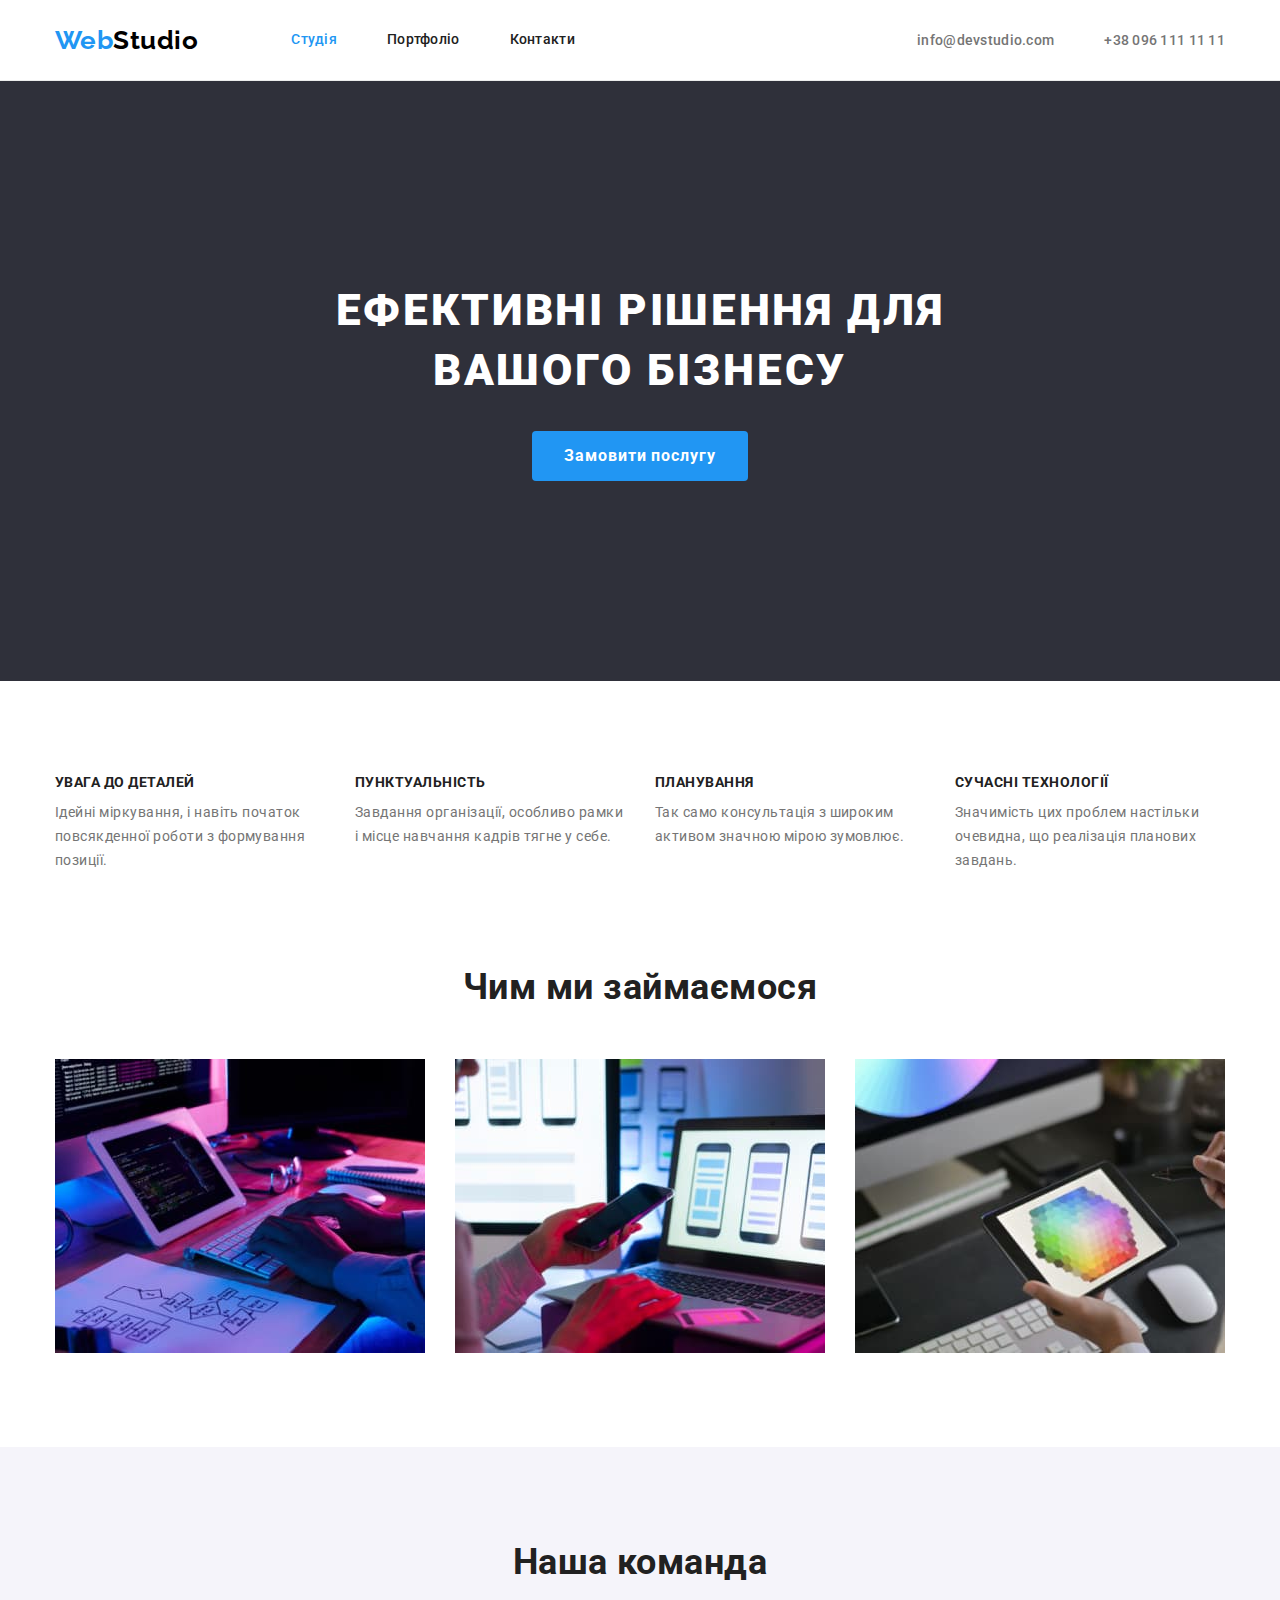
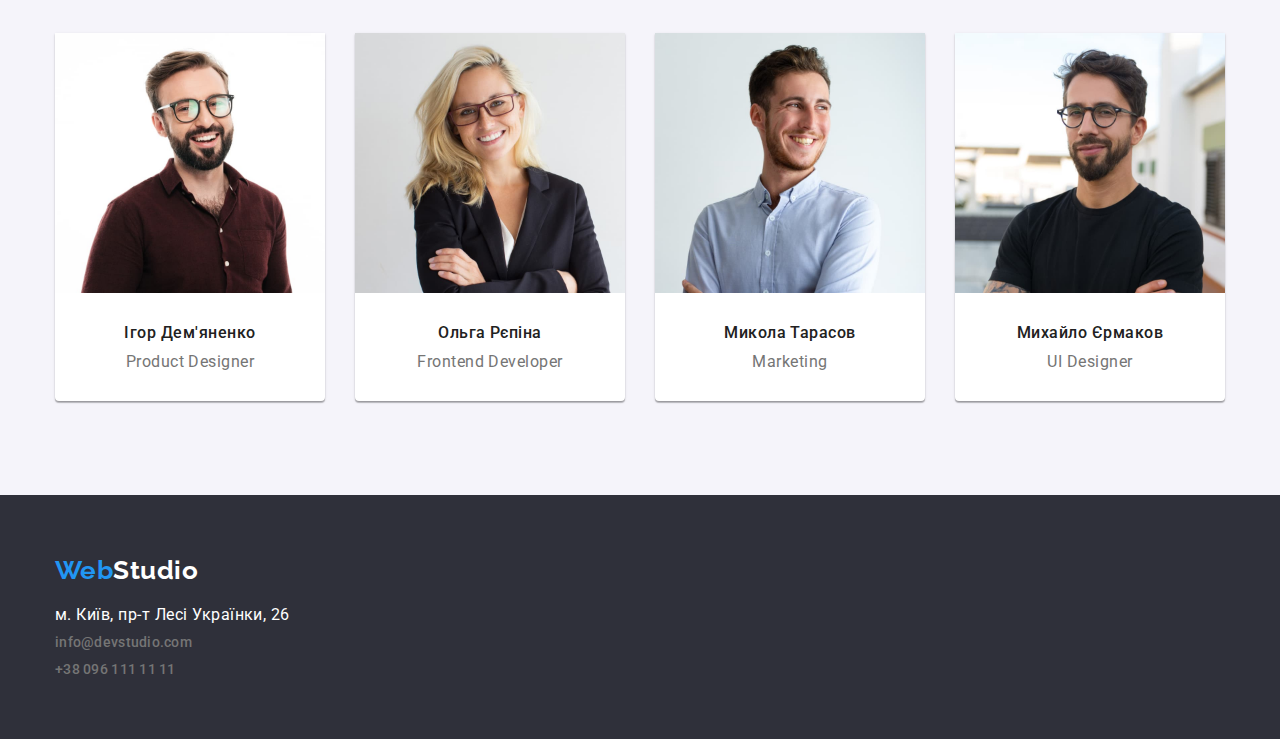
==== index.html @ c84800f0 "Initial files - module 4" ====
<!DOCTYPE html>
<html lang="uk">
  <head>
    <meta charset="UTF-8" />
    <meta http-equiv="X-UA-Compatible" content="IE=edge" />
    <meta name="viewport" content="width=device-width, initial-scale=1.0" />
    <title>WebStudio</title>
    <link
      href="https://fonts.googleapis.com/css2?family=Raleway:wght@700&family=Roboto:wght@400;500;700;900&display=swap"
      rel="stylesheet"
    />
    <link
      rel="stylesheet"
      href="https://cdnjs.cloudflare.com/ajax/libs/modern-normalize/1.1.0/modern-normalize.min.css"
    />
    <link rel="stylesheet" href="./css/styles.css" />
  </head>
  <body>
    <!-- CAP -->
    <header class="header">
      <div class="conteiner content-header">
        <nav class="main-nav">
          <a class="logo" href="./" lang="en"><span class="logo-web">Web</span>Studio</a>
          <ul class="nav-list list">
            <li class="nav-item"><a class="nav-link current" href="./index.html">Студія</a></li>
            <li class="nav-item"><a class="nav-link" href="./portfolio.html">Портфоліо</a></li>
            <li class="nav-item"><a class="nav-link" href="#">Контакти</a></li>
          </ul>
        </nav>
        <ul class="contacts-list list">
          <li class="contact-item">
            <a class="contacts-link" href="mailto:info@devstudio.com">info@devstudio.com</a>
          </li>
          <li class="contact-item">
            <a class="contacts-link" href="tel:+380961111111">+38 096 111 11 11</a>
          </li>
        </ul>
      </div>
    </header>
    <!-- HERO -->
    <main>
      <section class="section hero">
        <div class="conteiner">
          <h1 class="hero-title">
            ЕФЕКТИВНІ РІШЕННЯ ДЛЯ <br />
            ВАШОГО БІЗНЕСУ
          </h1>
          <button type="button" class="button">Замовити послугу</button>
        </div>
      </section>
      <!-- FEATURES -->
      <section class="section">
        <div class="conteiner">
          <!-- заголовок візуально прихований за допомогою css -->
          <h2 class="visually-hidden">Особливості</h2>
          <ul class="features-list list">
            <li class="features-item">
              <h3 class="features-title">УВАГА ДО ДЕТАЛЕЙ</h3>
              <p class="features-text">
                Ідейні міркування, і навіть початок повсякденної роботи з формування позиції.
              </p>
            </li>
            <li class="features-item">
              <h3 class="features-title">ПУНКТУАЛЬНІСТЬ</h3>
              <p class="features-text">
                Завдання організації, особливо рамки і місце навчання кадрів тягне у себе.
              </p>
            </li>
            <li class="features-item">
              <h3 class="features-title">ПЛАНУВАННЯ</h3>
              <p class="features-text">
                Так само консультація з широким активом значною мірою зумовлює.
              </p>
            </li>
            <li class="features-item">
              <h3 class="features-title">СУЧАСНІ ТЕХНОЛОГІЇ</h3>
              <p class="features-text">
                Значимість цих проблем настільки очевидна, що реалізація планових завдань.
              </p>
            </li>
          </ul>
        </div>
      </section>
      <!-- SERVICES -->
      <section class="section no-padding">
        <div class="conteiner">
          <h2 class="section-title">Чим ми займаємося</h2>
          <ul class="services-list list">
            <li class="services-item">
              <img src="./images/box-1.jpg" alt="Розробка десктопних додатків" width="370" />
            </li>
            <li class="services-item">
              <img src="./images/box-2.jpg" alt="Розробка мобільних додатків" width="370" />
            </li>
            <li class="services-item">
              <img src="./images/box-3.jpg" alt="Дизайнерські рішення" width="370" />
            </li>
          </ul>
        </div>
      </section>
      <!-- TEAM -->
      <section class="section team">
        <div class="conteiner">
          <h2 class="section-title">Наша команда</h2>
          <ul class="team-list list">
            <li class="team-item">
              <img src="./images/img-1.jpg" alt="Фахівець команди 1" width="270" />
              <div class="team-content">
                <h3 class="team-title">Ігор Дем'яненко</h3>
                <p class="team-text" lang="en">Product Designer</p>
              </div>
            </li>

            <li class="team-item">
              <img src="./images/img-2.jpg" alt="Фахівець команди 2" width="270" />
              <div class="team-content">
                <h3 class="team-title">Ольга Рєпіна</h3>
                <p class="team-text" lang="en">Frontend Developer</p>
              </div>
            </li>

            <li class="team-item">
              <img src="./images/img-3.jpg" alt="Фахівець команди 3" width="270" />
              <div class="team-content">
                <h3 class="team-title">Микола Тарасов</h3>
                <p class="team-text" lang="en">Marketing</p>
              </div>
            </li>

            <li class="team-item">
              <img src="./images/img-4.jpg" alt="Фахівець команди 4" width="270" />
              <div class="team-content">
                <h3 class="team-title">Михайло Єрмаков</h3>
                <p class="team-text" lang="en">UI Designer</p>
              </div>
            </li>
          </ul>
        </div>
      </section>
    </main>
    <!-- BASEMENT -->
    <footer class="footer">
      <div class="conteiner">
        <a class="logo" href="./" lang="en"><span class="logo-web">Web</span>Studio</a>
        <address class="footer-address">
          <ul class="address-list list">
            <li class="address-item">
              <a
                class="address-logo"
                href="https://goo.gl/maps/8SpiSnEE1Zgthn1p6"
                target="_blank"
                rel="noopener noreferrer nofollow"
                >м. Київ, пр-т Лесі Українки, 26</a
              >
            </li>
            <li class="address-item">
              <a class="contacts-link" href="mailto:info@devstudio.com">info@devstudio.com</a>
            </li>
            <li class="address-item">
              <a class="contacts-link" href="tel:+380961111111">+38 096 111 11 11</a>
            </li>
          </ul>
        </address>
      </div>
    </footer>
  </body>
</html>
---- css/styles.css ----
/* для тегу <h1> color: #FFFFFF;
   для тегу <h2; h3> color: #212121;
   для тегу <p> color: #757575;
   для :hover color: #2196F3;
   додатковий фон background-color: #F5F4FA;
   фон для <footer> background-color: #2F303A;
*/

:root {
  --title-color: #212121;
  --text-color: #757575;
  --hover-accent-color: #2196f3;
  --hover-second-color: #188ce8;
  --primary-white-color: #ffffff;
  --background-second-color: #f5f4fa;
  --hero-footer-bgc: #2f303a;
  --card-set-gap: 30px;
}

body {
  background-color: #ffffff;
  color: var(--title-color);

  font-family: 'Roboto', sans-serif;
  letter-spacing: 0.03em;
}

/* CAP */
.header {
  border-bottom: 1px solid #ececec;
}

.section {
  padding-top: 94px;
  padding-bottom: 94px;
}

.no-padding {
  padding-top: 0;
}

.conteiner {
  margin-left: auto;
  margin-right: auto;
  width: 1200px;
  padding: 0 15px;
}

/* властивість для <ul>, забираємо крапки */
.list {
  list-style: none;
  padding: 0;
  margin: 0;
}

.content-header {
  display: flex;
  align-items: center;
}

.main-nav {
  display: flex;
  align-items: center;
}

.logo {
  color: #000000;

  font-family: 'Raleway', sans-serif;
  font-weight: 700;
  font-size: 26px;
  line-height: 1.19;
  text-decoration: none;
}

.logo-web {
  color: var(--hover-accent-color);
}

.nav-list {
  display: flex;
  margin-left: 93px;
}

.nav-item:not(:last-child) {
  margin-right: 50px;
}

.nav-link {
  display: block;
  padding: 32px 0;

  color: var(--title-color);
  font-weight: 500;
  font-size: 14px;
  line-height: 1.14;
  letter-spacing: 0.02em;
  text-decoration: none;
}

.contacts-list {
  display: flex;
  margin-left: auto;
}

.contact-item:not(:last-child) {
  margin-right: 50px;
}

.contacts-link {
  color: var(--text-color);
  font-weight: 500;
  font-size: 14px;
  line-height: 1.14;
  letter-spacing: 0.02em;
  text-decoration: none;
}

.nav-link:hover,
.nav-link:focus,
.contacts-link:hover,
.contacts-link:focus {
  color: var(--hover-accent-color);
}

.current {
  color: var(--hover-accent-color);
}

/* HERO */
.section.hero {
  padding-top: 200px;
  padding-bottom: 200px;
}

.hero {
  background-color: var(--hero-footer-bgc);
  text-align: center;
}

h1,
h2,
h3,
p {
  margin-top: 0;
  margin-bottom: 0;
}

img {
  display: block;
  min-width: 100%;
}

.hero-title {
  color: var(--primary-white-color);
  font-style: 400;
  font-weight: 900;
  font-size: 44px;
  line-height: 1.36;
  letter-spacing: 0.06em;
  text-transform: uppercase;

  margin-bottom: 30px;
}

.button {
  background-color: var(--hover-accent-color);
  color: var(--primary-white-color);

  font-family: inherit;
  font-weight: 700;
  font-size: 16px;
  line-height: 1.88;
  letter-spacing: 0.06em;

  cursor: pointer;
  border-radius: 4px;
  padding: 10px 32px;
  border: none;
}

.button:hover,
.button:focus {
  background-color: var(--hover-second-color);
  color: var(--primary-white-color);
}

/* FEATURES */
/* властивість для прихованого заголовку */
.visually-hidden {
  position: absolute;
  white-space: nowrap;
  width: 1px;
  height: 1px;
  overflow: hidden;
  border: 0;
  padding: 0;
  clip: rect(0 0 0 0);
  clip-path: inset(50%);
  margin: -1px;
}

.features-list {
  display: flex;
}

.features-item {
  width: 270px;
}

.features-item:not(:last-child) {
  margin-right: var(--card-set-gap);
}

.features-title {
  font-weight: 700;
  font-size: 14px;
  line-height: 1.14;
  text-transform: uppercase;

  margin-bottom: 10px;
}

.features-text {
  color: var(--text-color);

  font-size: 14px;
  line-height: 1.71;
}

/* SERVICES */
.services-list {
  display: flex;
}

.services-item:not(:last-child) {
  margin-right: var(--card-set-gap);
}

.section-title {
  font-size: 36px;
  line-height: 1.17;
  text-align: center;

  margin-bottom: 50px;
}

/* TEAM */
.team {
  background-color: var(--background-second-color);
}

.team-list {
  display: flex;
  flex-wrap: wrap;
  margin-left: calc(-1 * var(--card-set-gap));
  margin-top: calc(-1 * var(--card-set-gap));
}

.team-item {
  background-color: var(--primary-white-color);

  box-shadow: 0px 1px 3px rgba(0, 0, 0, 0.12), 0px 1px 1px rgba(0, 0, 0, 0.14),
    0px 2px 1px rgba(0, 0, 0, 0.2);
  border-radius: 0px 0px 4px 4px;

  flex-basis: calc((100% / 4) - var(--card-set-gap));
  margin-left: var(--card-set-gap);
  margin-top: var(--card-set-gap);
}

/* .team-item:not(:last-child) {
  margin-right: var(--card-set-gap);
} */

.team-content {
  text-align: center;
  padding: 30px 0;
}

.team-title {
  font-weight: 500;
  font-size: 16px;
  line-height: 1.19;

  margin-bottom: 10px;
}

.team-text {
  color: var(--text-color);
  font-size: 16px;
  line-height: 1.19;
}

/* BASEMENT */
.footer {
  background-color: var(--hero-footer-bgc);
  padding: 60px 0;
}

.footer .conteiner {
  display: flex;
  flex-direction: column;
}

.footer .logo {
  color: var(--primary-white-color);
  margin-bottom: 20px;
}

.footer-address {
  font-style: normal;
}

.address-item:not(:last-child) {
  margin-bottom: 9px;
}

.address-logo {
  color: var(--primary-white-color);
  text-decoration: none;
  margin-bottom: 20px;
}

.address-logo:hover,
.address-logo:focus {
  color: var(--hover-accent-color);
}

/* ---PORTFOLIO STYLES--- */
/* FILTER */
.filter-list {
  display: flex;
  justify-content: center;
  margin-bottom: 50px;
}

.filter-item:not(:last-child) {
  margin-right: 8px;
}

.filter-btn {
  background-color: var(--background-second-color);
  color: var(--title-color);

  font-family: inherit;
  font-weight: 500;
  font-size: 16px;
  line-height: 1.62;
  letter-spacing: 0.03em;

  border-radius: 4px;
  border: none;
  cursor: pointer;

  padding: 6px 22px;
}

.filter-btn:hover,
.filter-btn:focus {
  background-color: var(--hover-accent-color);
  color: var(--primary-white-color);
  box-shadow: 0px 3px 1px rgba(0, 0, 0, 0.1), 0px 1px 2px rgba(0, 0, 0, 0.08),
    0px 2px 2px rgba(0, 0, 0, 0.12);
}

.filter-btn.current {
  background-color: var(--hover-accent-color);
  color: var(--primary-white-color);
  padding: 6px 25px;
}

/* PROJECTS */
.projects-set {
  display: flex;
  flex-wrap: wrap;

  margin-left: calc(-1 * var(--card-set-gap));
  margin-top: calc(-1 * var(--card-set-gap));
}

.project-list {
  flex-basis: calc((100% / 3) - var(--card-set-gap));
  margin-left: var(--card-set-gap);
  margin-top: var(--card-set-gap);
}

.project-link {
  text-decoration: none;
}

.project-content {
  padding-left: 24px;
  padding-top: 20px;
  padding-bottom: 20px;
  border-right: 1px solid #eeeeee;
  border-bottom: 1px solid #eeeeee;
  border-left: 1px solid #eeeeee;
}

.project-title {
  color: var(--title-color);

  font-size: 18px;
  line-height: 2;
  letter-spacing: 0.06em;

  margin-bottom: 4px;
}

.project-text {
  color: var(--text-color);

  font-size: 16px;
  line-height: 1.88;
}
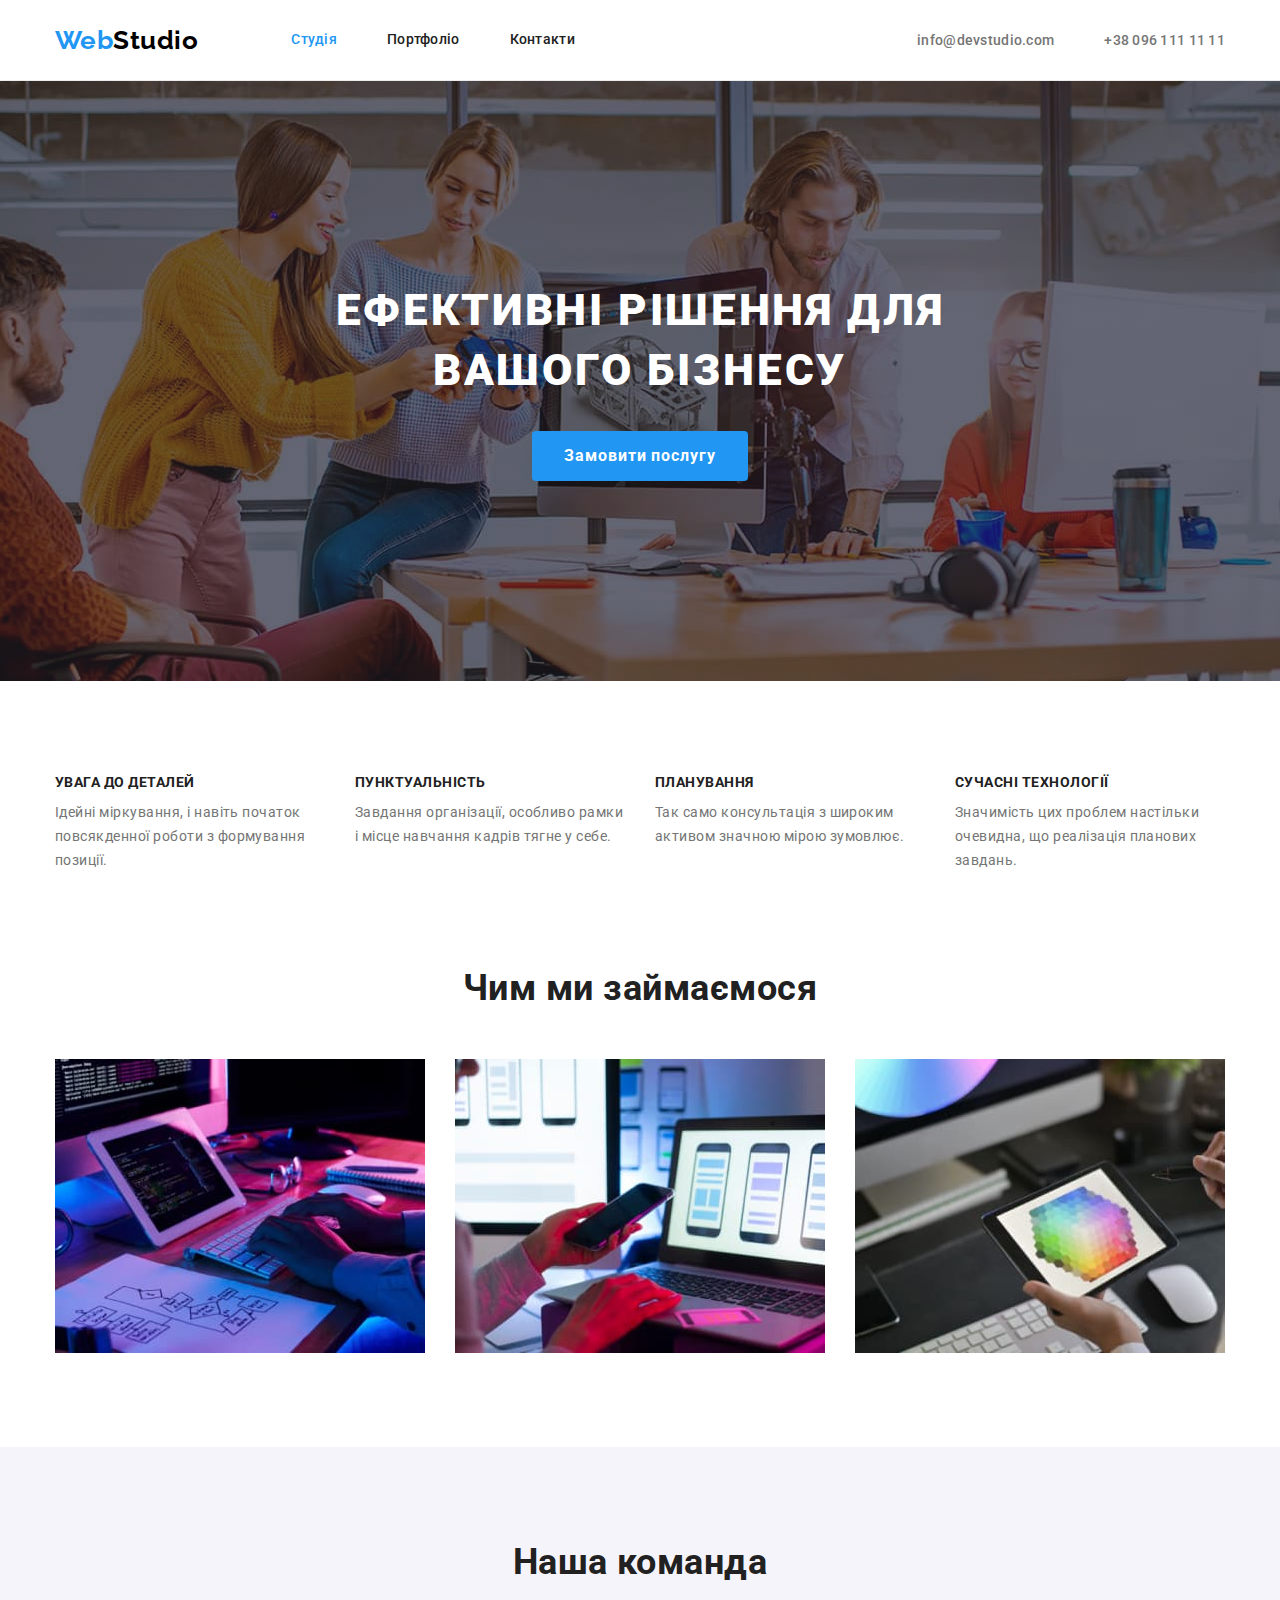
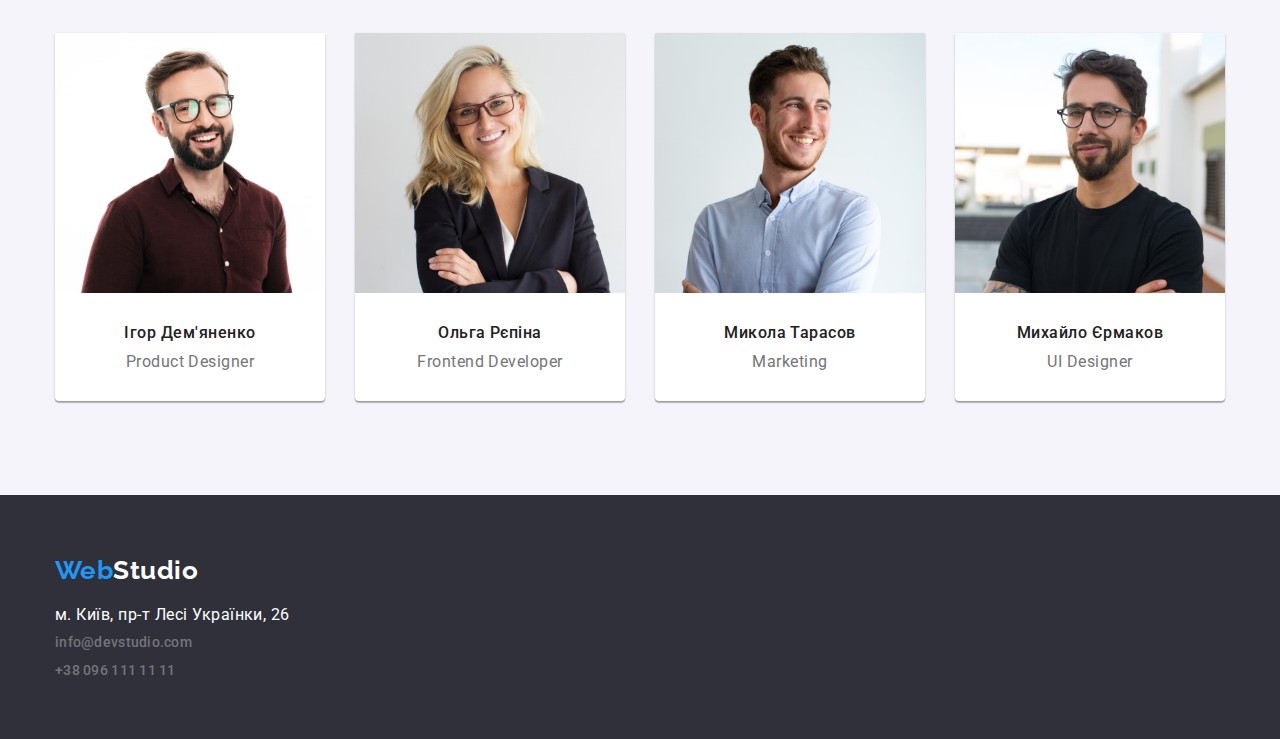
==== commit ac6cc123: "Добавлено SVG-спрайт" ====
--- a/index.html
+++ b/index.html
@@ -20,19 +20,29 @@
     <header class="header">
       <div class="conteiner content-header">
         <nav class="main-nav">
-          <a class="logo" href="./" lang="en"><span class="logo-web">Web</span>Studio</a>
+          <a class="logo" href="./" lang="en"
+            ><span class="logo-web">Web</span>Studio</a
+          >
           <ul class="nav-list list">
-            <li class="nav-item"><a class="nav-link current" href="./index.html">Студія</a></li>
-            <li class="nav-item"><a class="nav-link" href="./portfolio.html">Портфоліо</a></li>
+            <li class="nav-item">
+              <a class="nav-link current" href="./index.html">Студія</a>
+            </li>
+            <li class="nav-item">
+              <a class="nav-link" href="./portfolio.html">Портфоліо</a>
+            </li>
             <li class="nav-item"><a class="nav-link" href="#">Контакти</a></li>
           </ul>
         </nav>
         <ul class="contacts-list list">
           <li class="contact-item">
-            <a class="contacts-link" href="mailto:info@devstudio.com">info@devstudio.com</a>
+            <a class="contacts-link" href="mailto:info@devstudio.com"
+              >info@devstudio.com</a
+            >
           </li>
           <li class="contact-item">
-            <a class="contacts-link" href="tel:+380961111111">+38 096 111 11 11</a>
+            <a class="contacts-link" href="tel:+380961111111"
+              >+38 096 111 11 11</a
+            >
           </li>
         </ul>
       </div>
@@ -57,13 +67,15 @@
             <li class="features-item">
               <h3 class="features-title">УВАГА ДО ДЕТАЛЕЙ</h3>
               <p class="features-text">
-                Ідейні міркування, і навіть початок повсякденної роботи з формування позиції.
+                Ідейні міркування, і навіть початок повсякденної роботи з
+                формування позиції.
               </p>
             </li>
             <li class="features-item">
               <h3 class="features-title">ПУНКТУАЛЬНІСТЬ</h3>
               <p class="features-text">
-                Завдання організації, особливо рамки і місце навчання кадрів тягне у себе.
+                Завдання організації, особливо рамки і місце навчання кадрів
+                тягне у себе.
               </p>
             </li>
             <li class="features-item">
@@ -75,7 +87,8 @@
             <li class="features-item">
               <h3 class="features-title">СУЧАСНІ ТЕХНОЛОГІЇ</h3>
               <p class="features-text">
-                Значимість цих проблем настільки очевидна, що реалізація планових завдань.
+                Значимість цих проблем настільки очевидна, що реалізація
+                планових завдань.
               </p>
             </li>
           </ul>
@@ -87,13 +100,25 @@
           <h2 class="section-title">Чим ми займаємося</h2>
           <ul class="services-list list">
             <li class="services-item">
-              <img src="./images/box-1.jpg" alt="Розробка десктопних додатків" width="370" />
+              <img
+                src="./images/box-1.jpg"
+                alt="Розробка десктопних додатків"
+                width="370"
+              />
             </li>
             <li class="services-item">
-              <img src="./images/box-2.jpg" alt="Розробка мобільних додатків" width="370" />
+              <img
+                src="./images/box-2.jpg"
+                alt="Розробка мобільних додатків"
+                width="370"
+              />
             </li>
             <li class="services-item">
-              <img src="./images/box-3.jpg" alt="Дизайнерські рішення" width="370" />
+              <img
+                src="./images/box-3.jpg"
+                alt="Дизайнерські рішення"
+                width="370"
+              />
             </li>
           </ul>
         </div>
@@ -104,7 +129,11 @@
           <h2 class="section-title">Наша команда</h2>
           <ul class="team-list list">
             <li class="team-item">
-              <img src="./images/img-1.jpg" alt="Фахівець команди 1" width="270" />
+              <img
+                src="./images/img-1.jpg"
+                alt="Фахівець команди 1"
+                width="270"
+              />
               <div class="team-content">
                 <h3 class="team-title">Ігор Дем'яненко</h3>
                 <p class="team-text" lang="en">Product Designer</p>
@@ -112,7 +141,11 @@
             </li>
 
             <li class="team-item">
-              <img src="./images/img-2.jpg" alt="Фахівець команди 2" width="270" />
+              <img
+                src="./images/img-2.jpg"
+                alt="Фахівець команди 2"
+                width="270"
+              />
               <div class="team-content">
                 <h3 class="team-title">Ольга Рєпіна</h3>
                 <p class="team-text" lang="en">Frontend Developer</p>
@@ -120,7 +153,11 @@
             </li>
 
             <li class="team-item">
-              <img src="./images/img-3.jpg" alt="Фахівець команди 3" width="270" />
+              <img
+                src="./images/img-3.jpg"
+                alt="Фахівець команди 3"
+                width="270"
+              />
               <div class="team-content">
                 <h3 class="team-title">Микола Тарасов</h3>
                 <p class="team-text" lang="en">Marketing</p>
@@ -128,7 +165,11 @@
             </li>
 
             <li class="team-item">
-              <img src="./images/img-4.jpg" alt="Фахівець команди 4" width="270" />
+              <img
+                src="./images/img-4.jpg"
+                alt="Фахівець команди 4"
+                width="270"
+              />
               <div class="team-content">
                 <h3 class="team-title">Михайло Єрмаков</h3>
                 <p class="team-text" lang="en">UI Designer</p>
@@ -141,7 +182,9 @@
     <!-- BASEMENT -->
     <footer class="footer">
       <div class="conteiner">
-        <a class="logo" href="./" lang="en"><span class="logo-web">Web</span>Studio</a>
+        <a class="logo" href="./" lang="en"
+          ><span class="logo-web">Web</span>Studio</a
+        >
         <address class="footer-address">
           <ul class="address-list list">
             <li class="address-item">
@@ -154,10 +197,14 @@
               >
             </li>
             <li class="address-item">
-              <a class="contacts-link" href="mailto:info@devstudio.com">info@devstudio.com</a>
+              <a class="contacts-link" href="mailto:info@devstudio.com"
+                >info@devstudio.com</a
+              >
             </li>
             <li class="address-item">
-              <a class="contacts-link" href="tel:+380961111111">+38 096 111 11 11</a>
+              <a class="contacts-link" href="tel:+380961111111"
+                >+38 096 111 11 11</a
+              >
             </li>
           </ul>
         </address>
--- a/css/styles.css
+++ b/css/styles.css
@@ -21,7 +21,7 @@
   background-color: #ffffff;
   color: var(--title-color);
 
-  font-family: 'Roboto', sans-serif;
+  font-family: "Roboto", sans-serif;
   letter-spacing: 0.03em;
 }
 
@@ -66,7 +66,7 @@
 .logo {
   color: #000000;
 
-  font-family: 'Raleway', sans-serif;
+  font-family: "Raleway", sans-serif;
   font-weight: 700;
   font-size: 26px;
   line-height: 1.19;
@@ -131,6 +131,18 @@
 .section.hero {
   padding-top: 200px;
   padding-bottom: 200px;
+  margin: 0 auto;
+  max-width: 1600px;
+  height: 600px;
+  background-image: linear-gradient(
+      to right,
+      rgba(47, 48, 58, 0.4),
+      rgba(47, 48, 58, 0.4)
+    ),
+    url(../images/bg-img.jpg);
+  background-repeat: no-repeat;
+  background-position: center;
+  background-size: cover;
 }
 
 .hero {
@@ -149,6 +161,7 @@
 img {
   display: block;
   min-width: 100%;
+  height: auto;
 }
 
 .hero-title {
@@ -327,7 +340,7 @@
   color: var(--hover-accent-color);
 }
 
-/* ---PORTFOLIO STYLES--- */
+/* ----------PORTFOLIO STYLES---------- */
 /* FILTER */
 .filter-list {
   display: flex;
@@ -387,15 +400,21 @@
 
 .project-link {
   text-decoration: none;
+  display: block;
+}
+
+.project-link:hover,
+.project-link:focus {
+  box-shadow: 0px 1px 1px rgba(0, 0, 0, 0.12), 0px 4px 4px rgba(0, 0, 0, 0.06),
+    1px 4px 6px rgba(0, 0, 0, 0.16);
 }
 
 .project-content {
   padding-left: 24px;
   padding-top: 20px;
   padding-bottom: 20px;
-  border-right: 1px solid #eeeeee;
-  border-bottom: 1px solid #eeeeee;
-  border-left: 1px solid #eeeeee;
+  border: 1px solid #eeeeee;
+  border-top: none;
 }
 
 .project-title {
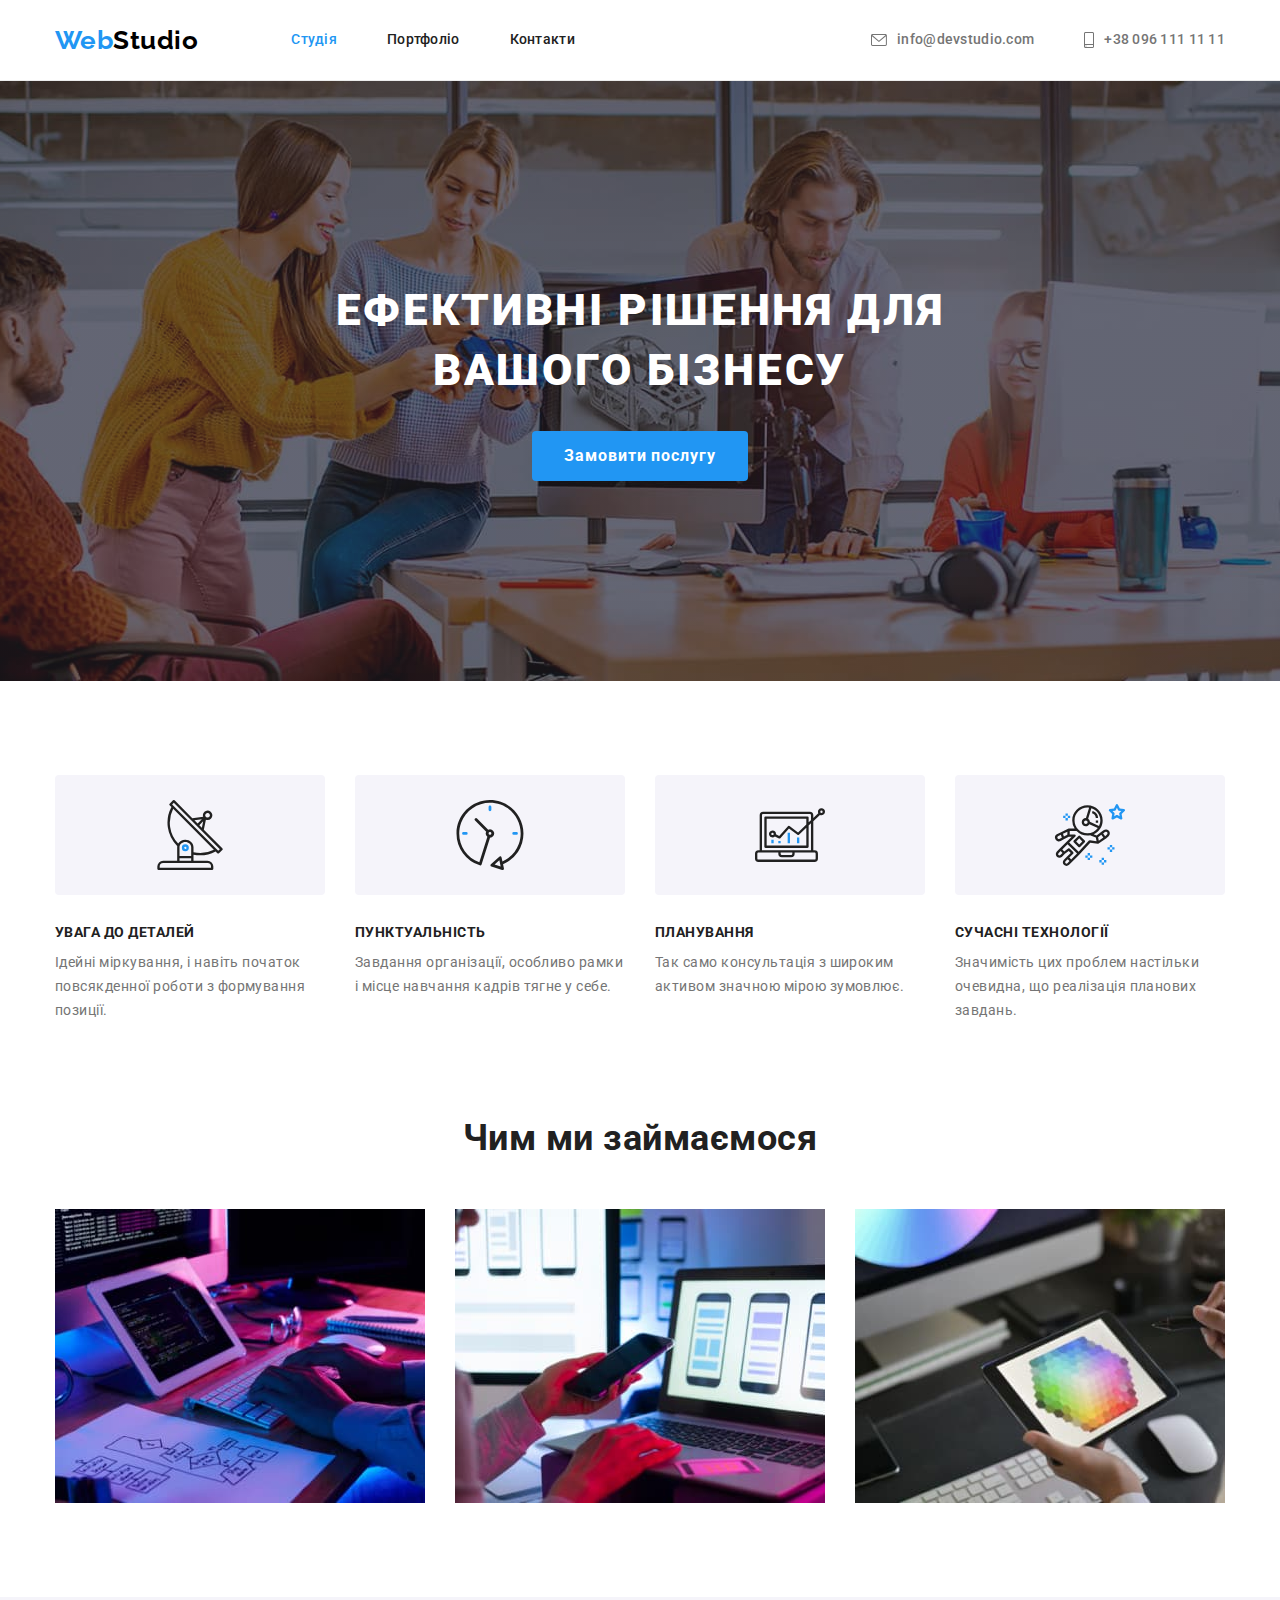
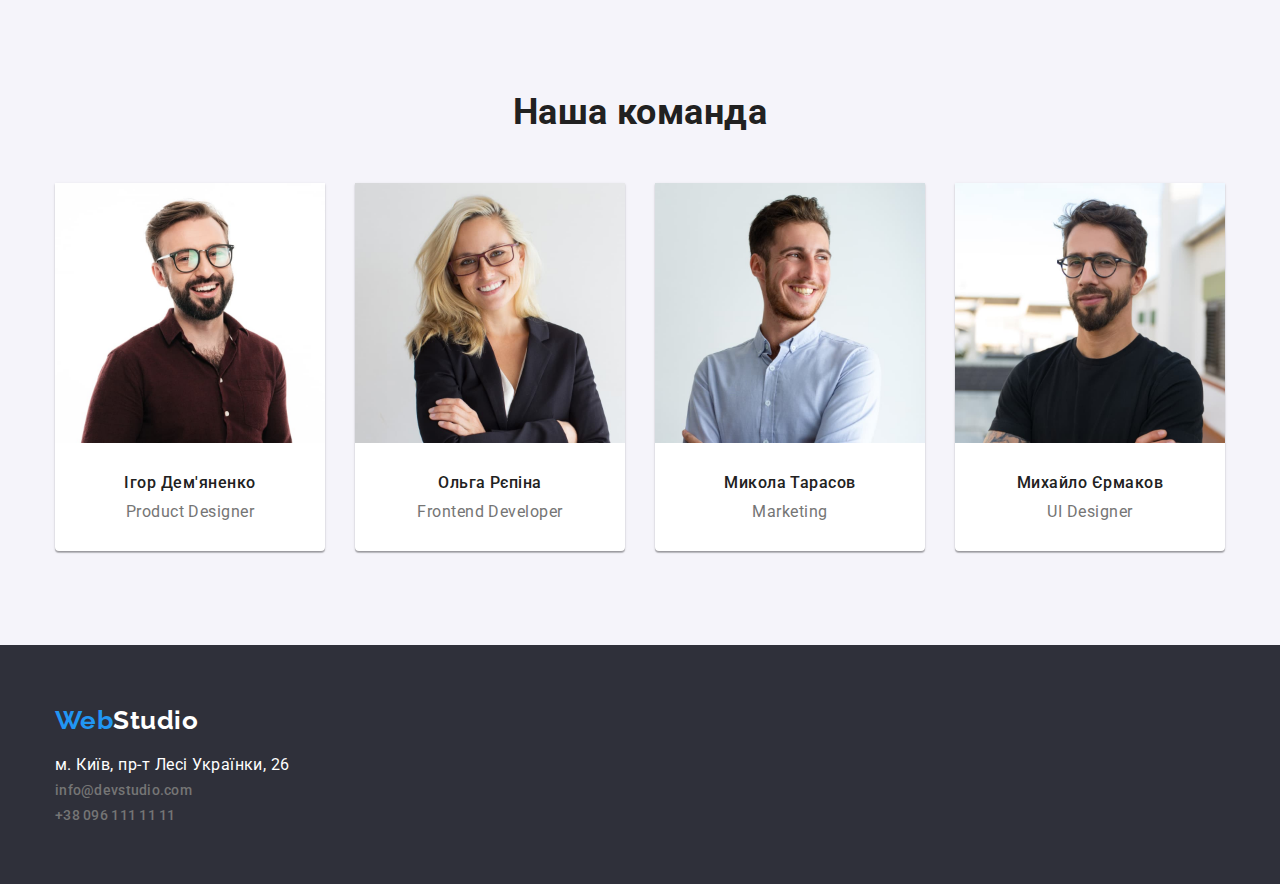
==== commit e7cb686c: "Добавлено FEATURES іконки" ====
--- a/index.html
+++ b/index.html
@@ -20,9 +20,7 @@
     <header class="header">
       <div class="conteiner content-header">
         <nav class="main-nav">
-          <a class="logo" href="./" lang="en"
-            ><span class="logo-web">Web</span>Studio</a
-          >
+          <a class="logo" href="./" lang="en"><span class="logo-web">Web</span>Studio</a>
           <ul class="nav-list list">
             <li class="nav-item">
               <a class="nav-link current" href="./index.html">Студія</a>
@@ -35,13 +33,19 @@
         </nav>
         <ul class="contacts-list list">
           <li class="contact-item">
-            <a class="contacts-link" href="mailto:info@devstudio.com"
-              >info@devstudio.com</a
+            <a class="contacts-link" href="mailto:info@devstudio.com">
+              <svg class="contacts-icon" width="16" height="12">
+                <use href="./images/icons.svg#icon-email"></use>
+              </svg>
+              <span>info@devstudio.com</span></a
             >
           </li>
           <li class="contact-item">
-            <a class="contacts-link" href="tel:+380961111111"
-              >+38 096 111 11 11</a
+            <a class="contacts-link" href="tel:+380961111111">
+              <svg class="contacts-icon" width="10" height="16">
+                <use href="./images/icons.svg#icon-smartphone"></use>
+              </svg>
+              <span>+38 096 111 11 11</span></a
             >
           </li>
         </ul>
@@ -65,30 +69,47 @@
           <h2 class="visually-hidden">Особливості</h2>
           <ul class="features-list list">
             <li class="features-item">
+              <div class="features-stone">
+                <svg class="features-icon" widht="70" height="70">
+                  <use href="./images/icons.svg#icon-antenna"></use>
+                </svg>
+              </div>
               <h3 class="features-title">УВАГА ДО ДЕТАЛЕЙ</h3>
               <p class="features-text">
-                Ідейні міркування, і навіть початок повсякденної роботи з
-                формування позиції.
-              </p>
-            </li>
-            <li class="features-item">
+                Ідейні міркування, і навіть початок повсякденної роботи з формування позиції.
+              </p>
+            </li>
+            <li class="features-item">
+              <div class="features-stone">
+                <svg class="features-icon" widht="70" height="70">
+                  <use href="./images/icons.svg#icon-clock"></use>
+                </svg>
+              </div>
               <h3 class="features-title">ПУНКТУАЛЬНІСТЬ</h3>
               <p class="features-text">
-                Завдання організації, особливо рамки і місце навчання кадрів
-                тягне у себе.
-              </p>
-            </li>
-            <li class="features-item">
+                Завдання організації, особливо рамки і місце навчання кадрів тягне у себе.
+              </p>
+            </li>
+            <li class="features-item">
+              <div class="features-stone">
+                <svg class="features-icon" widht="70" height="70">
+                  <use href="./images/icons.svg#icon-diagrame"></use>
+                </svg>
+              </div>
               <h3 class="features-title">ПЛАНУВАННЯ</h3>
               <p class="features-text">
                 Так само консультація з широким активом значною мірою зумовлює.
               </p>
             </li>
             <li class="features-item">
+              <div class="features-stone">
+                <svg class="features-icon" widht="70" height="70">
+                  <use href="./images/icons.svg#icon-astronaut"></use>
+                </svg>
+              </div>
               <h3 class="features-title">СУЧАСНІ ТЕХНОЛОГІЇ</h3>
               <p class="features-text">
-                Значимість цих проблем настільки очевидна, що реалізація
-                планових завдань.
+                Значимість цих проблем настільки очевидна, що реалізація планових завдань.
               </p>
             </li>
           </ul>
@@ -100,25 +121,13 @@
           <h2 class="section-title">Чим ми займаємося</h2>
           <ul class="services-list list">
             <li class="services-item">
-              <img
-                src="./images/box-1.jpg"
-                alt="Розробка десктопних додатків"
-                width="370"
-              />
+              <img src="./images/box-1.jpg" alt="Розробка десктопних додатків" width="370" />
             </li>
             <li class="services-item">
-              <img
-                src="./images/box-2.jpg"
-                alt="Розробка мобільних додатків"
-                width="370"
-              />
+              <img src="./images/box-2.jpg" alt="Розробка мобільних додатків" width="370" />
             </li>
             <li class="services-item">
-              <img
-                src="./images/box-3.jpg"
-                alt="Дизайнерські рішення"
-                width="370"
-              />
+              <img src="./images/box-3.jpg" alt="Дизайнерські рішення" width="370" />
             </li>
           </ul>
         </div>
@@ -129,11 +138,7 @@
           <h2 class="section-title">Наша команда</h2>
           <ul class="team-list list">
             <li class="team-item">
-              <img
-                src="./images/img-1.jpg"
-                alt="Фахівець команди 1"
-                width="270"
-              />
+              <img src="./images/img-1.jpg" alt="Фахівець команди 1" width="270" />
               <div class="team-content">
                 <h3 class="team-title">Ігор Дем'яненко</h3>
                 <p class="team-text" lang="en">Product Designer</p>
@@ -141,11 +146,7 @@
             </li>
 
             <li class="team-item">
-              <img
-                src="./images/img-2.jpg"
-                alt="Фахівець команди 2"
-                width="270"
-              />
+              <img src="./images/img-2.jpg" alt="Фахівець команди 2" width="270" />
               <div class="team-content">
                 <h3 class="team-title">Ольга Рєпіна</h3>
                 <p class="team-text" lang="en">Frontend Developer</p>
@@ -153,11 +154,7 @@
             </li>
 
             <li class="team-item">
-              <img
-                src="./images/img-3.jpg"
-                alt="Фахівець команди 3"
-                width="270"
-              />
+              <img src="./images/img-3.jpg" alt="Фахівець команди 3" width="270" />
               <div class="team-content">
                 <h3 class="team-title">Микола Тарасов</h3>
                 <p class="team-text" lang="en">Marketing</p>
@@ -165,11 +162,7 @@
             </li>
 
             <li class="team-item">
-              <img
-                src="./images/img-4.jpg"
-                alt="Фахівець команди 4"
-                width="270"
-              />
+              <img src="./images/img-4.jpg" alt="Фахівець команди 4" width="270" />
               <div class="team-content">
                 <h3 class="team-title">Михайло Єрмаков</h3>
                 <p class="team-text" lang="en">UI Designer</p>
@@ -182,9 +175,7 @@
     <!-- BASEMENT -->
     <footer class="footer">
       <div class="conteiner">
-        <a class="logo" href="./" lang="en"
-          ><span class="logo-web">Web</span>Studio</a
-        >
+        <a class="logo" href="./" lang="en"><span class="logo-web">Web</span>Studio</a>
         <address class="footer-address">
           <ul class="address-list list">
             <li class="address-item">
@@ -197,14 +188,10 @@
               >
             </li>
             <li class="address-item">
-              <a class="contacts-link" href="mailto:info@devstudio.com"
-                >info@devstudio.com</a
-              >
+              <a class="contacts-link" href="mailto:info@devstudio.com">info@devstudio.com</a>
             </li>
             <li class="address-item">
-              <a class="contacts-link" href="tel:+380961111111"
-                >+38 096 111 11 11</a
-              >
+              <a class="contacts-link" href="tel:+380961111111">+38 096 111 11 11</a>
             </li>
           </ul>
         </address>
--- a/css/styles.css
+++ b/css/styles.css
@@ -21,7 +21,7 @@
   background-color: #ffffff;
   color: var(--title-color);
 
-  font-family: "Roboto", sans-serif;
+  font-family: 'Roboto', sans-serif;
   letter-spacing: 0.03em;
 }
 
@@ -66,7 +66,7 @@
 .logo {
   color: #000000;
 
-  font-family: "Raleway", sans-serif;
+  font-family: 'Raleway', sans-serif;
   font-weight: 700;
   font-size: 26px;
   line-height: 1.19;
@@ -114,6 +114,14 @@
   line-height: 1.14;
   letter-spacing: 0.02em;
   text-decoration: none;
+
+  display: flex;
+  align-items: center;
+}
+
+.contacts-icon {
+  margin-right: 10px;
+  fill: currentColor;
 }
 
 .nav-link:hover,
@@ -134,11 +142,7 @@
   margin: 0 auto;
   max-width: 1600px;
   height: 600px;
-  background-image: linear-gradient(
-      to right,
-      rgba(47, 48, 58, 0.4),
-      rgba(47, 48, 58, 0.4)
-    ),
+  background-image: linear-gradient(to right, rgba(47, 48, 58, 0.4), rgba(47, 48, 58, 0.4)),
     url(../images/bg-img.jpg);
   background-repeat: no-repeat;
   background-position: center;
@@ -225,6 +229,23 @@
   margin-right: var(--card-set-gap);
 }
 
+.features-stone {
+  display: flex;
+  align-items: center;
+  justify-content: center;
+
+  background-color: var(--background-second-color);
+  border-radius: 4px;
+  width: 100%;
+  padding-top: 25px;
+  padding-bottom: 25px;
+  margin-bottom: var(--card-set-gap);
+}
+
+.features-icon {
+  display: block;
+}
+
 .features-title {
   font-weight: 700;
   font-size: 14px;
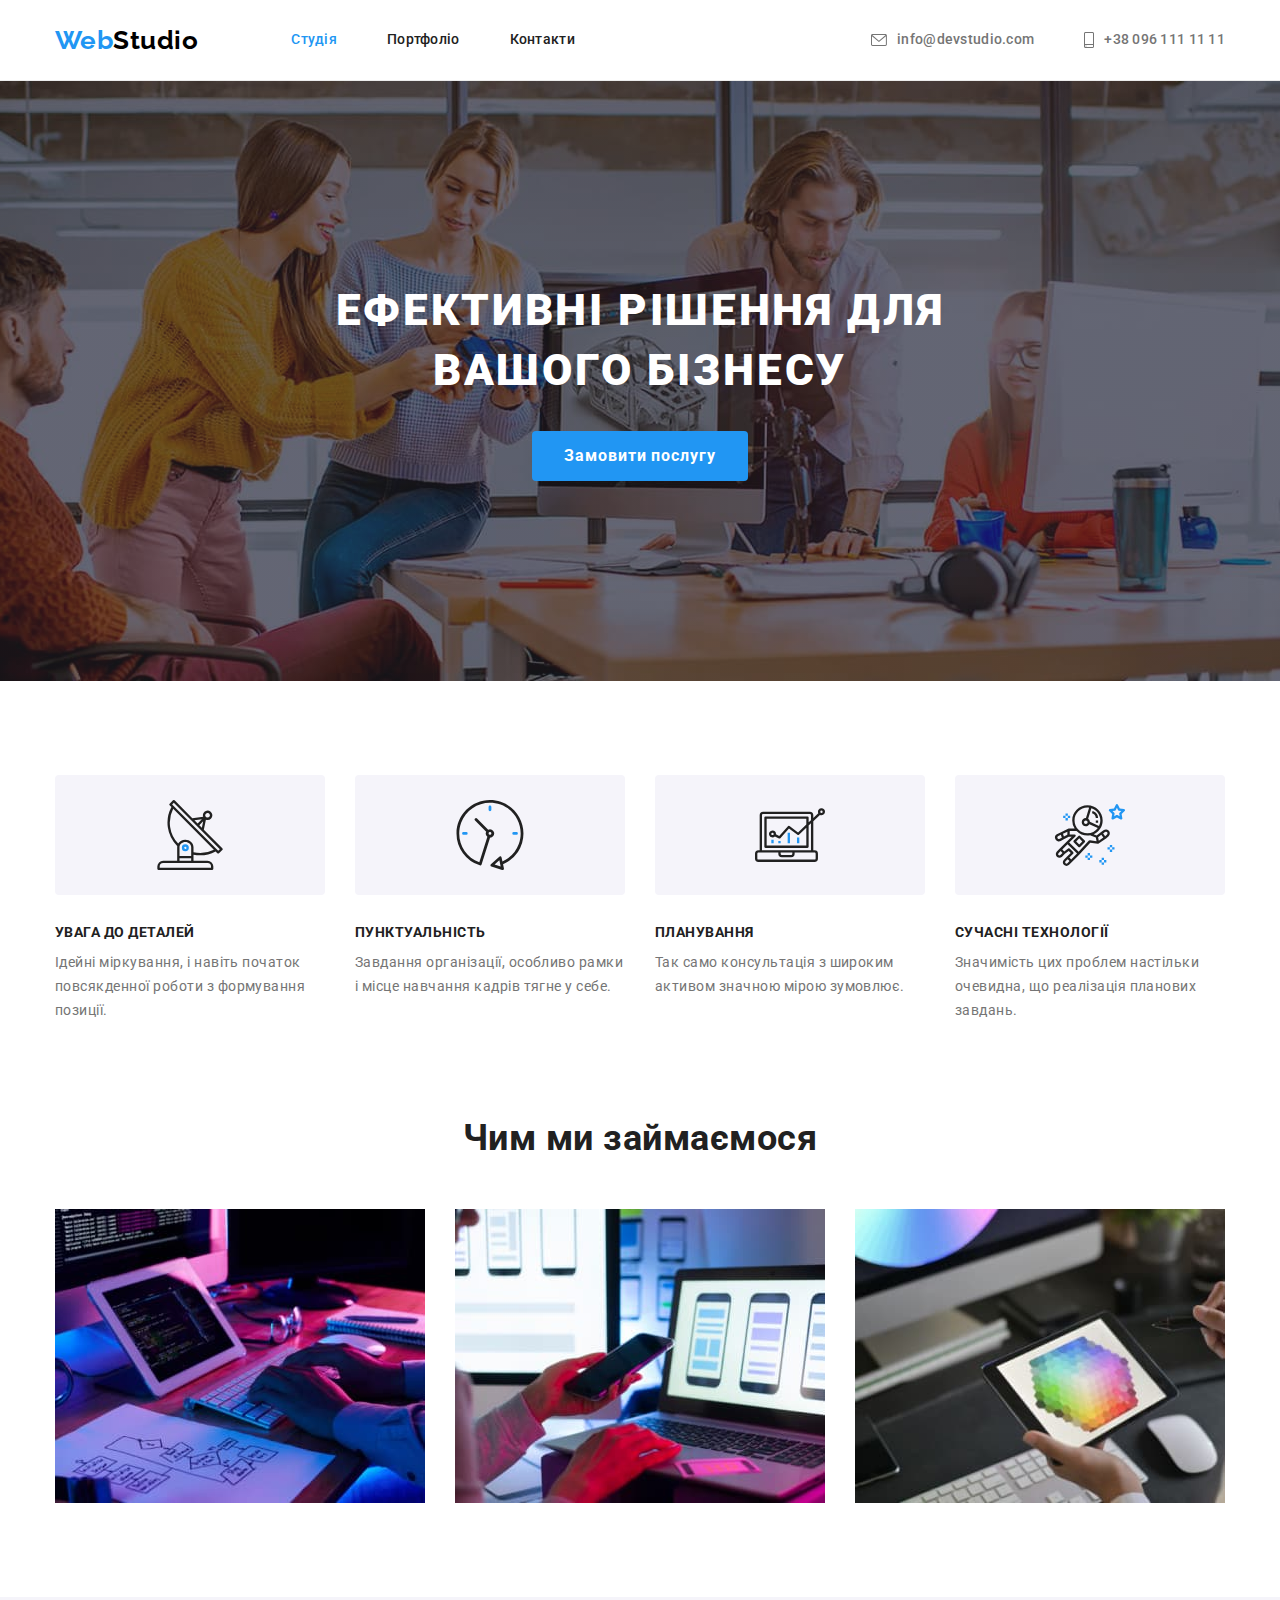
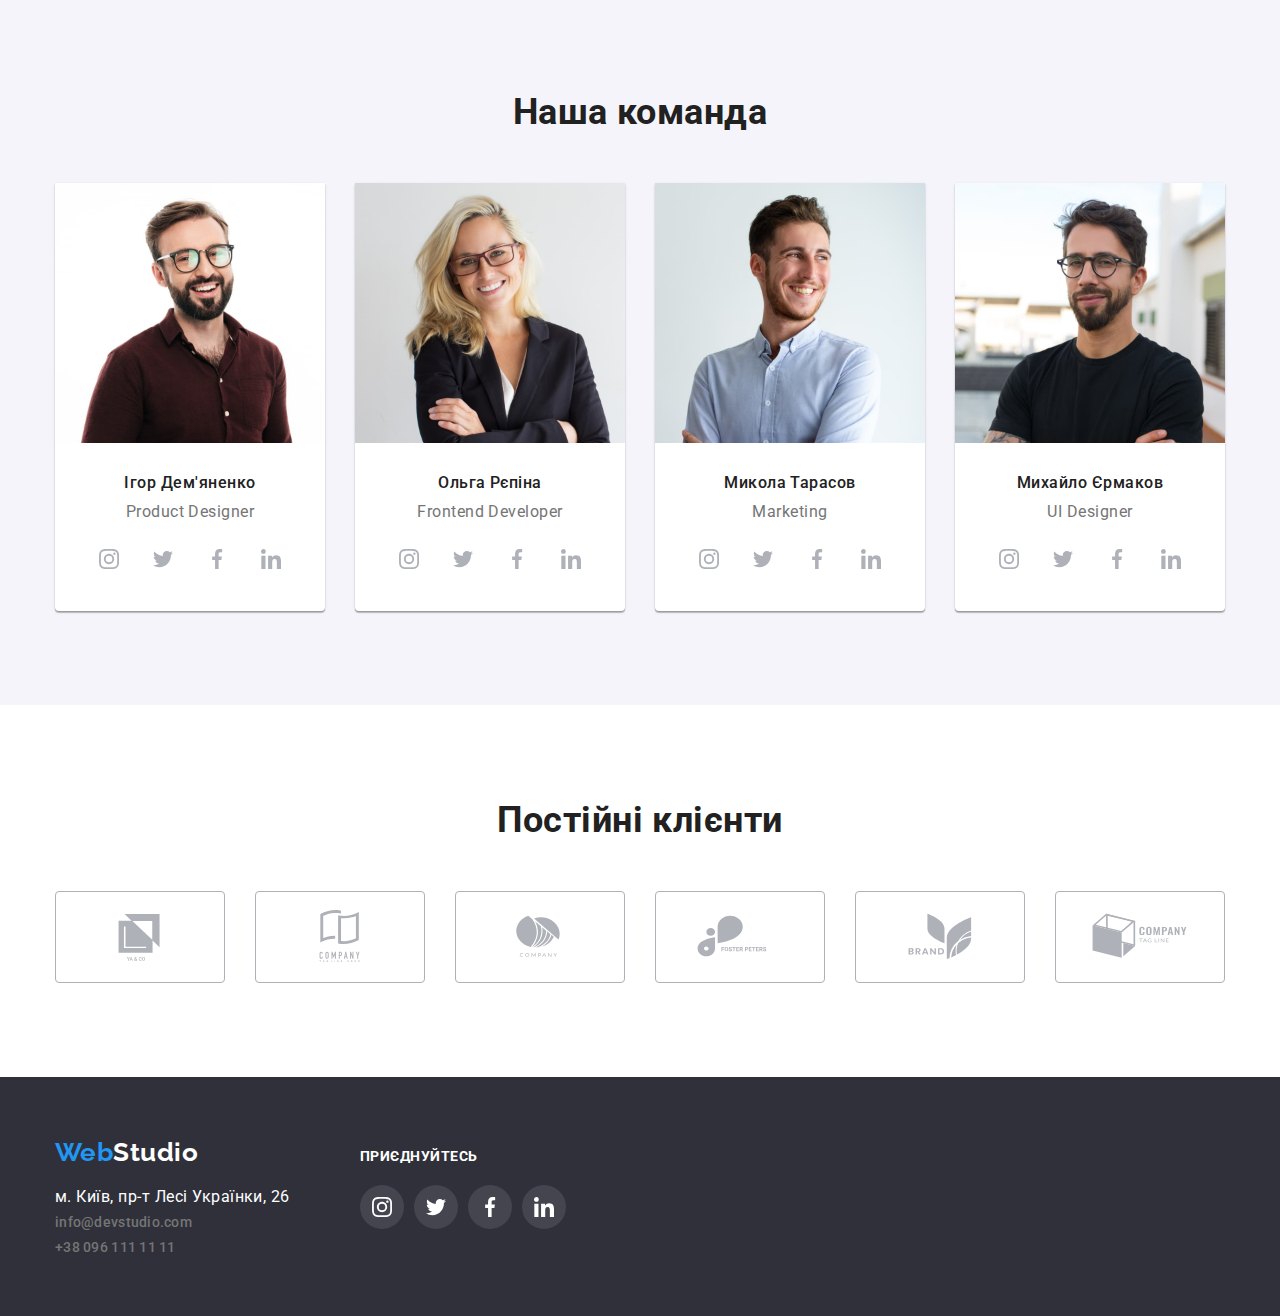
==== commit dce2736c: "Добавлені усі іконки та тіні." ====
--- a/index.html
+++ b/index.html
@@ -142,6 +142,36 @@
               <div class="team-content">
                 <h3 class="team-title">Ігор Дем'яненко</h3>
                 <p class="team-text" lang="en">Product Designer</p>
+                <ul class="icons-list list">
+                  <li class="icon-item">
+                    <a href="#" class="icon-link">
+                      <svg class="icon" width="20" height="20">
+                        <use href="./images/icons.svg#icon-instagram"></use>
+                      </svg>
+                    </a>
+                  </li>
+                  <li class="icon-item">
+                    <a href="#" class="icon-link">
+                      <svg class="icon" width="20" height="20">
+                        <use href="./images/icons.svg#icon-twitter"></use>
+                      </svg>
+                    </a>
+                  </li>
+                  <li class="icon-item">
+                    <a href="#" class="icon-link">
+                      <svg class="icon" width="20" height="20">
+                        <use href="./images/icons.svg#icon-facebook"></use>
+                      </svg>
+                    </a>
+                  </li>
+                  <li class="icon-item">
+                    <a href="#" class="icon-link">
+                      <svg class="icon" width="20" height="20">
+                        <use href="./images/icons.svg#icon-linkedin"></use>
+                      </svg>
+                    </a>
+                  </li>
+                </ul>
               </div>
             </li>
 
@@ -150,6 +180,36 @@
               <div class="team-content">
                 <h3 class="team-title">Ольга Рєпіна</h3>
                 <p class="team-text" lang="en">Frontend Developer</p>
+                <ul class="icons-list list">
+                  <li class="icon-item">
+                    <a href="#" class="icon-link">
+                      <svg class="icon" width="20" height="20">
+                        <use href="./images/icons.svg#icon-instagram"></use>
+                      </svg>
+                    </a>
+                  </li>
+                  <li class="icon-item">
+                    <a href="#" class="icon-link">
+                      <svg class="icon" width="20" height="20">
+                        <use href="./images/icons.svg#icon-twitter"></use>
+                      </svg>
+                    </a>
+                  </li>
+                  <li class="icon-item">
+                    <a href="#" class="icon-link">
+                      <svg class="icon" width="20" height="20">
+                        <use href="./images/icons.svg#icon-facebook"></use>
+                      </svg>
+                    </a>
+                  </li>
+                  <li class="icon-item">
+                    <a href="#" class="icon-link">
+                      <svg class="icon" width="20" height="20">
+                        <use href="./images/icons.svg#icon-linkedin"></use>
+                      </svg>
+                    </a>
+                  </li>
+                </ul>
               </div>
             </li>
 
@@ -158,6 +218,36 @@
               <div class="team-content">
                 <h3 class="team-title">Микола Тарасов</h3>
                 <p class="team-text" lang="en">Marketing</p>
+                <ul class="icons-list list">
+                  <li class="icon-item">
+                    <a href="#" class="icon-link">
+                      <svg class="icon" width="20" height="20">
+                        <use href="./images/icons.svg#icon-instagram"></use>
+                      </svg>
+                    </a>
+                  </li>
+                  <li class="icon-item">
+                    <a href="#" class="icon-link">
+                      <svg class="icon" width="20" height="20">
+                        <use href="./images/icons.svg#icon-twitter"></use>
+                      </svg>
+                    </a>
+                  </li>
+                  <li class="icon-item">
+                    <a href="#" class="icon-link">
+                      <svg class="icon" width="20" height="20">
+                        <use href="./images/icons.svg#icon-facebook"></use>
+                      </svg>
+                    </a>
+                  </li>
+                  <li class="icon-item">
+                    <a href="#" class="icon-link">
+                      <svg class="icon" width="20" height="20">
+                        <use href="./images/icons.svg#icon-linkedin"></use>
+                      </svg>
+                    </a>
+                  </li>
+                </ul>
               </div>
             </li>
 
@@ -166,7 +256,87 @@
               <div class="team-content">
                 <h3 class="team-title">Михайло Єрмаков</h3>
                 <p class="team-text" lang="en">UI Designer</p>
-              </div>
+                <ul class="icons-list list">
+                  <li class="icon-item">
+                    <a href="#" class="icon-link">
+                      <svg class="icon" width="20" height="20">
+                        <use href="./images/icons.svg#icon-instagram"></use>
+                      </svg>
+                    </a>
+                  </li>
+                  <li class="icon-item">
+                    <a href="#" class="icon-link">
+                      <svg class="icon" width="20" height="20">
+                        <use href="./images/icons.svg#icon-twitter"></use>
+                      </svg>
+                    </a>
+                  </li>
+                  <li class="icon-item">
+                    <a href="#" class="icon-link">
+                      <svg class="icon" width="20" height="20">
+                        <use href="./images/icons.svg#icon-facebook"></use>
+                      </svg>
+                    </a>
+                  </li>
+                  <li class="icon-item">
+                    <a href="#" class="icon-link">
+                      <svg class="icon" width="20" height="20">
+                        <use href="./images/icons.svg#icon-linkedin"></use>
+                      </svg>
+                    </a>
+                  </li>
+                </ul>
+              </div>
+            </li>
+          </ul>
+        </div>
+      </section>
+      <!-- CLIENTS -->
+      <section class="section">
+        <div class="conteiner">
+          <h2 class="section-title">Постійні клієнти</h2>
+          <ul class="clients-list list">
+            <li class="clients-item">
+              <a href="#" class="clients-icon">
+                <svg class="icon" widht="106" height="60">
+                  <use href="./images/icons.svg#icon-logo-yaco"></use>
+                </svg>
+              </a>
+            </li>
+            <li class="clients-item">
+              <a href="#" class="clients-icon">
+                <svg class="icon" widht="106" height="60">
+                  <use href="./images/icons.svg#icon-logo-tagline"></use>
+                </svg>
+              </a>
+            </li>
+            <li class="clients-item">
+              <a href="#" class="clients-icon">
+                <svg class="icon" widht="106" height="60">
+                  <use href="./images/icons.svg#icon-logo-company"></use>
+                </svg>
+              </a>
+            </li>
+            <li class="clients-item">
+              <a href="#" class="clients-icon">
+                <svg class="icon" widht="106" height="60">
+                  <use href="./images/icons.svg#icon-logo-foster"></use>
+                </svg>
+              </a>
+            </li>
+            <li class="clients-item">
+              <a href="#" class="clients-icon">
+                <svg class="icon" widht="106" height="60">
+                  <use href="./images/icons.svg#icon-logo-brand"></use>
+                </svg>
+              </a>
+            </li>
+            <li class="clients-item">
+              <a href="#" class="clients-icon">
+                <svg class="icon" widht="106" height="60">
+                  <use href="./images/icons.svg#icon-logo-tag"></use>
+                </svg>
+              </a>
             </li>
           </ul>
         </div>
@@ -175,26 +345,61 @@
     <!-- BASEMENT -->
     <footer class="footer">
       <div class="conteiner">
-        <a class="logo" href="./" lang="en"><span class="logo-web">Web</span>Studio</a>
-        <address class="footer-address">
-          <ul class="address-list list">
-            <li class="address-item">
-              <a
-                class="address-logo"
-                href="https://goo.gl/maps/8SpiSnEE1Zgthn1p6"
-                target="_blank"
-                rel="noopener noreferrer nofollow"
-                >м. Київ, пр-т Лесі Українки, 26</a
-              >
-            </li>
-            <li class="address-item">
-              <a class="contacts-link" href="mailto:info@devstudio.com">info@devstudio.com</a>
-            </li>
-            <li class="address-item">
-              <a class="contacts-link" href="tel:+380961111111">+38 096 111 11 11</a>
-            </li>
-          </ul>
-        </address>
+        <div class="address-conteiner">
+          <a class="logo" href="./" lang="en"><span class="logo-web">Web</span>Studio</a>
+          <address class="footer-address">
+            <ul class="address-list list">
+              <li class="address-item">
+                <a
+                  class="address-logo"
+                  href="https://goo.gl/maps/8SpiSnEE1Zgthn1p6"
+                  target="_blank"
+                  rel="noopener noreferrer nofollow"
+                  >м. Київ, пр-т Лесі Українки, 26</a
+                >
+              </li>
+              <li class="address-item">
+                <a class="contacts-link" href="mailto:info@devstudio.com">info@devstudio.com</a>
+              </li>
+              <li class="address-item">
+                <a class="contacts-link" href="tel:+380961111111">+38 096 111 11 11</a>
+              </li>
+            </ul>
+          </address>
+        </div>
+        <div class="social-conteiner">
+          <p class="social-title">приєднуйтесь</p>
+          <ul class="social-list list">
+            <li class="social-item">
+              <a href="#" class="social-icon">
+                <svg class="icon" width="20" height="20">
+                  <use href="./images/icons.svg#icon-instagram"></use>
+                </svg>
+              </a>
+            </li>
+            <li class="social-item">
+              <a href="#" class="social-icon">
+                <svg class="icon" width="20" height="20">
+                  <use href="./images/icons.svg#icon-twitter"></use>
+                </svg>
+              </a>
+            </li>
+            <li class="social-item">
+              <a href="#" class="social-icon">
+                <svg class="icon" width="20" height="20">
+                  <use href="./images/icons.svg#icon-facebook"></use>
+                </svg>
+              </a>
+            </li>
+            <li class="social-item">
+              <a href="#" class="social-icon">
+                <svg class="icon" width="20" height="20">
+                  <use href="./images/icons.svg#icon-linkedin"></use>
+                </svg>
+              </a>
+            </li>
+          </ul>
+        </div>
       </div>
     </footer>
   </body>
--- a/css/styles.css
+++ b/css/styles.css
@@ -14,6 +14,7 @@
   --primary-white-color: #ffffff;
   --background-second-color: #f5f4fa;
   --hero-footer-bgc: #2f303a;
+  --icons-color: #afb1b8;
   --card-set-gap: 30px;
 }
 
@@ -234,16 +235,12 @@
   align-items: center;
   justify-content: center;
 
+  width: 100%;
+  height: 120px;
+
   background-color: var(--background-second-color);
   border-radius: 4px;
-  width: 100%;
-  padding-top: 25px;
-  padding-bottom: 25px;
   margin-bottom: var(--card-set-gap);
-}
-
-.features-icon {
-  display: block;
 }
 
 .features-title {
@@ -324,6 +321,82 @@
   color: var(--text-color);
   font-size: 16px;
   line-height: 1.19;
+  margin-bottom: 16px;
+}
+
+.icons-list {
+  display: flex;
+  align-items: center;
+  justify-content: center;
+}
+
+.icon-item {
+  width: 44px;
+  height: 44px;
+}
+
+.icon-item:not(:last-child) {
+  margin-right: 10px;
+}
+
+.icon-link {
+  color: var(--icons-color);
+
+  display: flex;
+  align-items: center;
+  justify-content: center;
+
+  width: 100%;
+  height: 100%;
+  border-radius: 50%;
+}
+
+.icon {
+  fill: currentColor;
+}
+
+.icon-link:hover,
+.icon-link:focus {
+  background-color: var(--hover-accent-color);
+  color: var(--primary-white-color);
+}
+
+/* CLIENTS */
+
+.clients-list {
+  display: flex;
+  flex-wrap: wrap;
+
+  margin-left: calc(-1 * var(--card-set-gap));
+  margin-top: calc(-1 * var(--card-set-gap));
+}
+
+.clients-item {
+  width: 170px;
+  height: 92px;
+
+  flex-basis: calc((100% / 6) - var(--card-set-gap));
+  margin-left: var(--card-set-gap);
+  margin-top: var(--card-set-gap);
+}
+
+.clients-icon {
+  color: var(--icons-color);
+
+  display: flex;
+  align-items: center;
+  justify-content: center;
+
+  width: 100%;
+  height: 100%;
+  border: 1px solid var(--icons-color);
+  border-radius: 4px;
+}
+
+.clients-icon:hover,
+.clients-icon:focus {
+  border: 1px solid var(--hover-accent-color);
+  color: var(--hover-accent-color);
 }
 
 /* BASEMENT */
@@ -334,7 +407,15 @@
 
 .footer .conteiner {
   display: flex;
+  align-content: center;
+  align-items: baseline;
+}
+
+.address-conteiner {
+  display: flex;
   flex-direction: column;
+  margin-right: 70px;
+
 }
 
 .footer .logo {
@@ -359,6 +440,47 @@
 .address-logo:hover,
 .address-logo:focus {
   color: var(--hover-accent-color);
+}
+
+.social-title {
+  color: var(--primary-white-color);
+  font-weight: 700;
+  font-size: 14px;
+  line-height: 1.14;
+  text-transform: uppercase;
+
+  margin-bottom: 20px;
+}
+
+.social-list {
+  display: flex;
+}
+
+.social-item {
+  width: 44px;
+  height: 44px;
+}
+
+.social-item:not(:last-child) {
+  margin-right: 10px;
+}
+
+.social-icon {
+  color: var(--primary-white-color);
+  background-color:rgba(255, 255, 255, 0.1);
+
+  display: flex;
+  align-items: center;
+  justify-content: center;
+
+  width: 100%;
+  height: 100%;
+  border-radius: 50%;
+}
+
+.social-icon:hover,
+.social-icon:focus {
+  background-color: var(--hover-accent-color);
 }
 
 /* ----------PORTFOLIO STYLES---------- */
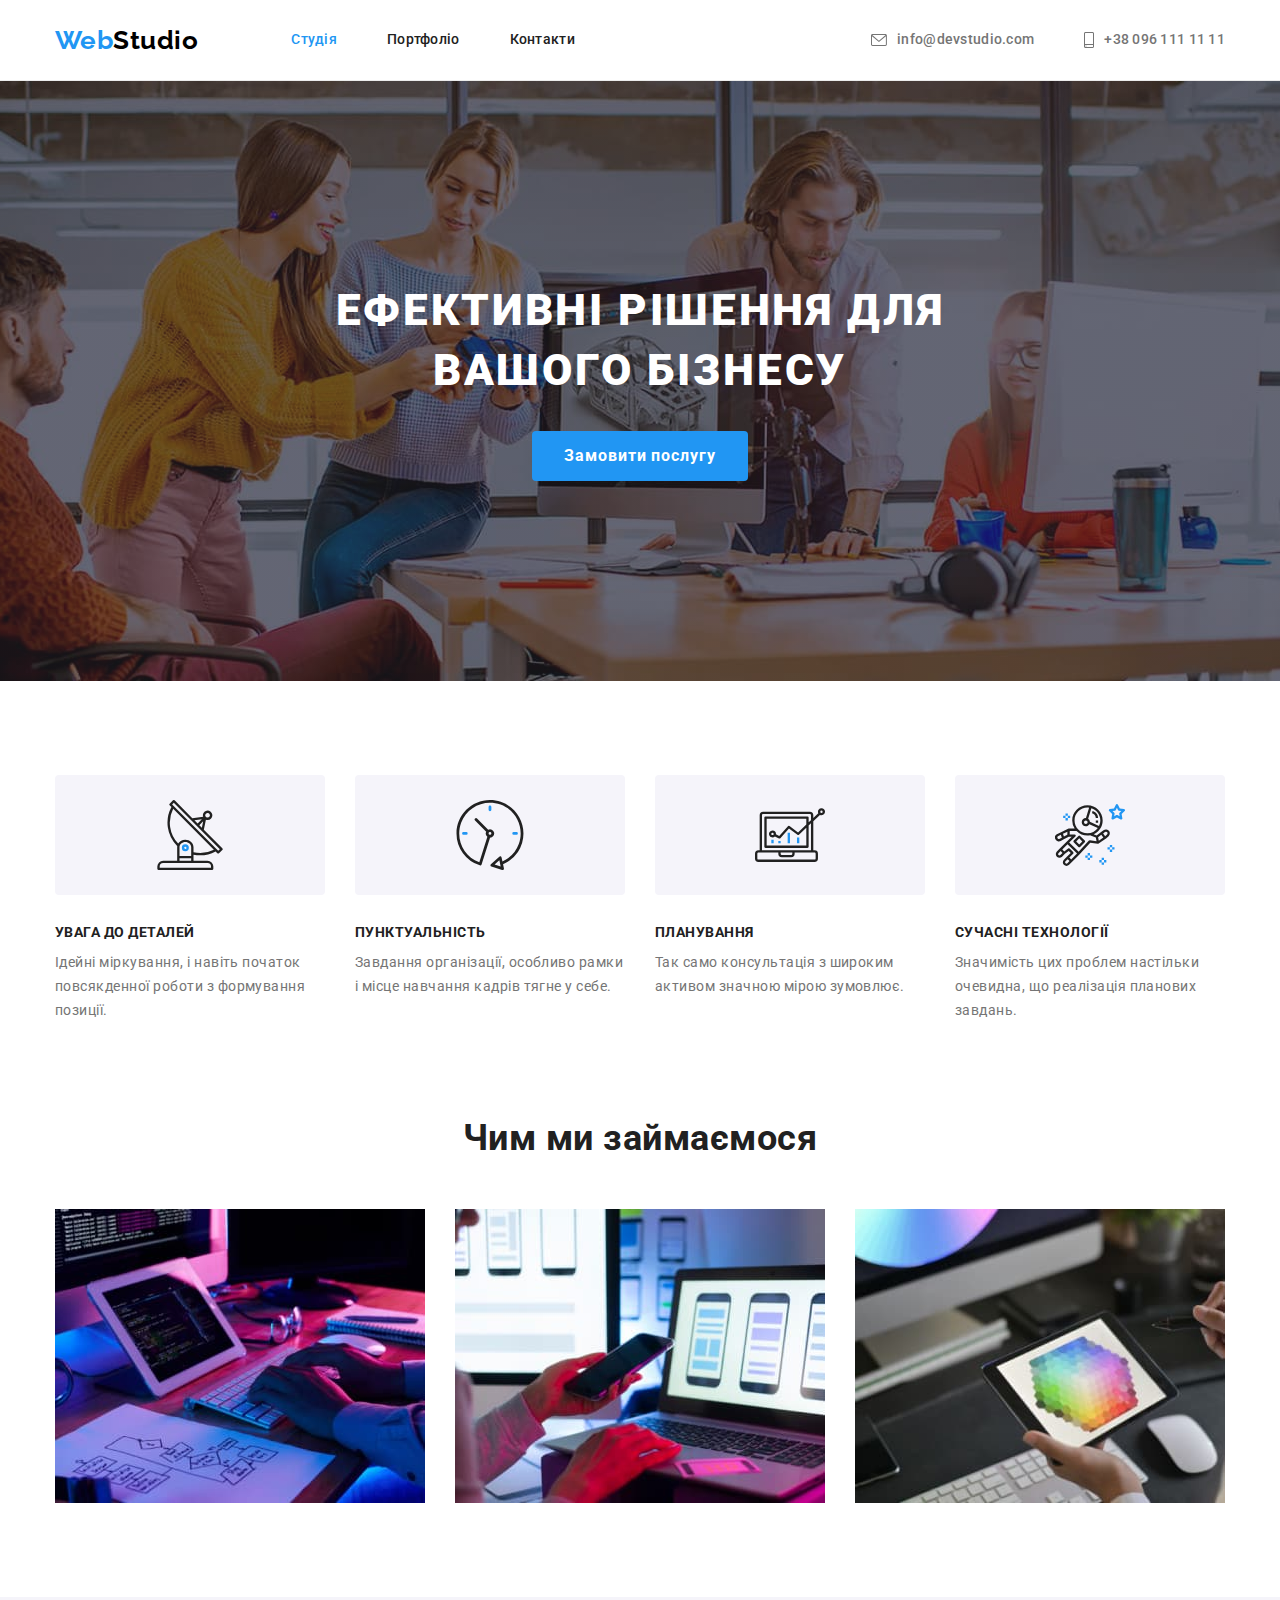
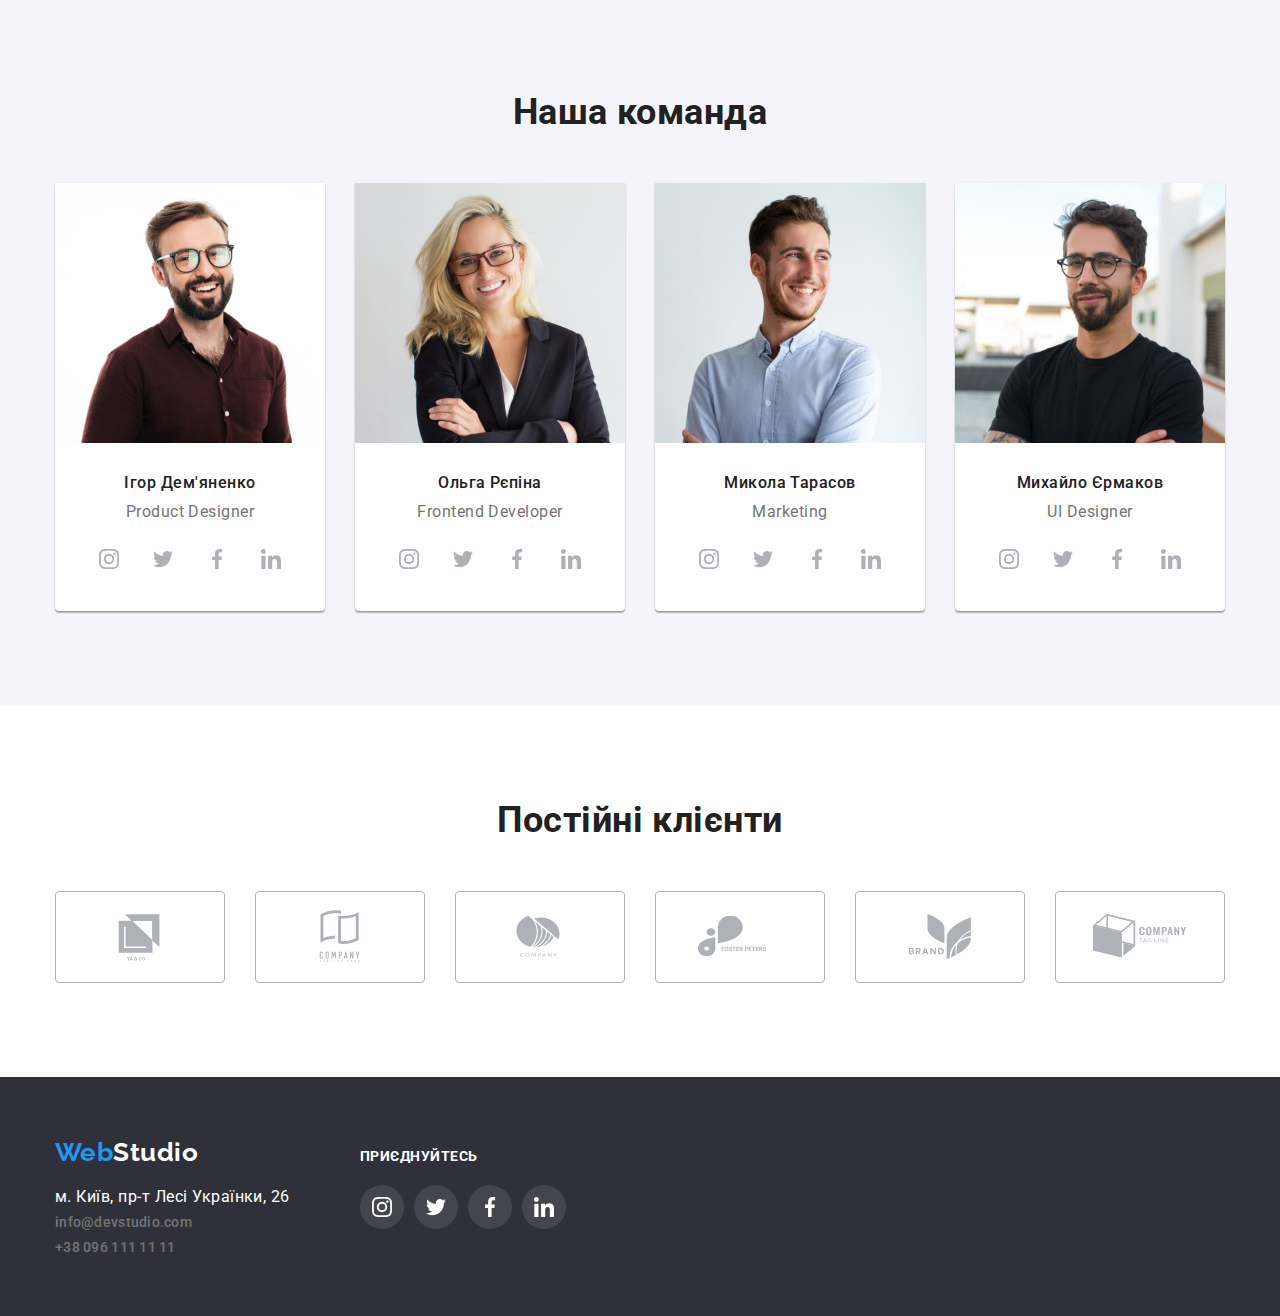
==== commit f8de3e26: "Виправлені помилки" ====
--- a/index.html
+++ b/index.html
@@ -70,7 +70,7 @@
           <ul class="features-list list">
             <li class="features-item">
               <div class="features-stone">
-                <svg class="features-icon" widht="70" height="70">
+                <svg class="features-icon" width="70" height="70">
                   <use href="./images/icons.svg#icon-antenna"></use>
                 </svg>
               </div>
@@ -81,7 +81,7 @@
             </li>
             <li class="features-item">
               <div class="features-stone">
-                <svg class="features-icon" widht="70" height="70">
+                <svg class="features-icon" width="70" height="70">
                   <use href="./images/icons.svg#icon-clock"></use>
                 </svg>
               </div>
@@ -92,7 +92,7 @@
             </li>
             <li class="features-item">
               <div class="features-stone">
-                <svg class="features-icon" widht="70" height="70">
+                <svg class="features-icon" width="70" height="70">
                   <use href="./images/icons.svg#icon-diagrame"></use>
                 </svg>
               </div>
@@ -103,7 +103,7 @@
             </li>
             <li class="features-item">
               <div class="features-stone">
-                <svg class="features-icon" widht="70" height="70">
+                <svg class="features-icon" width="70" height="70">
                   <use href="./images/icons.svg#icon-astronaut"></use>
                 </svg>
               </div>
@@ -144,28 +144,48 @@
                 <p class="team-text" lang="en">Product Designer</p>
                 <ul class="icons-list list">
                   <li class="icon-item">
-                    <a href="#" class="icon-link">
+                    <a
+                      href="#"
+                      class="icon-link"
+                      target="_blank"
+                      rel="noopener noreferrer nofollow"
+                    >
                       <svg class="icon" width="20" height="20">
                         <use href="./images/icons.svg#icon-instagram"></use>
                       </svg>
                     </a>
                   </li>
                   <li class="icon-item">
-                    <a href="#" class="icon-link">
+                    <a
+                      href="#"
+                      class="icon-link"
+                      target="_blank"
+                      rel="noopener noreferrer nofollow"
+                    >
                       <svg class="icon" width="20" height="20">
                         <use href="./images/icons.svg#icon-twitter"></use>
                       </svg>
                     </a>
                   </li>
                   <li class="icon-item">
-                    <a href="#" class="icon-link">
+                    <a
+                      href="#"
+                      class="icon-link"
+                      target="_blank"
+                      rel="noopener noreferrer nofollow"
+                    >
                       <svg class="icon" width="20" height="20">
                         <use href="./images/icons.svg#icon-facebook"></use>
                       </svg>
                     </a>
                   </li>
                   <li class="icon-item">
-                    <a href="#" class="icon-link">
+                    <a
+                      href="#"
+                      class="icon-link"
+                      target="_blank"
+                      rel="noopener noreferrer nofollow"
+                    >
                       <svg class="icon" width="20" height="20">
                         <use href="./images/icons.svg#icon-linkedin"></use>
                       </svg>
@@ -182,28 +202,48 @@
                 <p class="team-text" lang="en">Frontend Developer</p>
                 <ul class="icons-list list">
                   <li class="icon-item">
-                    <a href="#" class="icon-link">
+                    <a
+                      href="#"
+                      class="icon-link"
+                      target="_blank"
+                      rel="noopener noreferrer nofollow"
+                    >
                       <svg class="icon" width="20" height="20">
                         <use href="./images/icons.svg#icon-instagram"></use>
                       </svg>
                     </a>
                   </li>
                   <li class="icon-item">
-                    <a href="#" class="icon-link">
+                    <a
+                      href="#"
+                      class="icon-link"
+                      target="_blank"
+                      rel="noopener noreferrer nofollow"
+                    >
                       <svg class="icon" width="20" height="20">
                         <use href="./images/icons.svg#icon-twitter"></use>
                       </svg>
                     </a>
                   </li>
                   <li class="icon-item">
-                    <a href="#" class="icon-link">
+                    <a
+                      href="#"
+                      class="icon-link"
+                      target="_blank"
+                      rel="noopener noreferrer nofollow"
+                    >
                       <svg class="icon" width="20" height="20">
                         <use href="./images/icons.svg#icon-facebook"></use>
                       </svg>
                     </a>
                   </li>
                   <li class="icon-item">
-                    <a href="#" class="icon-link">
+                    <a
+                      href="#"
+                      class="icon-link"
+                      target="_blank"
+                      rel="noopener noreferrer nofollow"
+                    >
                       <svg class="icon" width="20" height="20">
                         <use href="./images/icons.svg#icon-linkedin"></use>
                       </svg>
@@ -220,28 +260,48 @@
                 <p class="team-text" lang="en">Marketing</p>
                 <ul class="icons-list list">
                   <li class="icon-item">
-                    <a href="#" class="icon-link">
+                    <a
+                      href="#"
+                      class="icon-link"
+                      target="_blank"
+                      rel="noopener noreferrer nofollow"
+                    >
                       <svg class="icon" width="20" height="20">
                         <use href="./images/icons.svg#icon-instagram"></use>
                       </svg>
                     </a>
                   </li>
                   <li class="icon-item">
-                    <a href="#" class="icon-link">
+                    <a
+                      href="#"
+                      class="icon-link"
+                      target="_blank"
+                      rel="noopener noreferrer nofollow"
+                    >
                       <svg class="icon" width="20" height="20">
                         <use href="./images/icons.svg#icon-twitter"></use>
                       </svg>
                     </a>
                   </li>
                   <li class="icon-item">
-                    <a href="#" class="icon-link">
+                    <a
+                      href="#"
+                      class="icon-link"
+                      target="_blank"
+                      rel="noopener noreferrer nofollow"
+                    >
                       <svg class="icon" width="20" height="20">
                         <use href="./images/icons.svg#icon-facebook"></use>
                       </svg>
                     </a>
                   </li>
                   <li class="icon-item">
-                    <a href="#" class="icon-link">
+                    <a
+                      href="#"
+                      class="icon-link"
+                      target="_blank"
+                      rel="noopener noreferrer nofollow"
+                    >
                       <svg class="icon" width="20" height="20">
                         <use href="./images/icons.svg#icon-linkedin"></use>
                       </svg>
@@ -258,28 +318,48 @@
                 <p class="team-text" lang="en">UI Designer</p>
                 <ul class="icons-list list">
                   <li class="icon-item">
-                    <a href="#" class="icon-link">
+                    <a
+                      href="#"
+                      class="icon-link"
+                      target="_blank"
+                      rel="noopener noreferrer nofollow"
+                    >
                       <svg class="icon" width="20" height="20">
                         <use href="./images/icons.svg#icon-instagram"></use>
                       </svg>
                     </a>
                   </li>
                   <li class="icon-item">
-                    <a href="#" class="icon-link">
+                    <a
+                      href="#"
+                      class="icon-link"
+                      target="_blank"
+                      rel="noopener noreferrer nofollow"
+                    >
                       <svg class="icon" width="20" height="20">
                         <use href="./images/icons.svg#icon-twitter"></use>
                       </svg>
                     </a>
                   </li>
                   <li class="icon-item">
-                    <a href="#" class="icon-link">
+                    <a
+                      href="#"
+                      class="icon-link"
+                      target="_blank"
+                      rel="noopener noreferrer nofollow"
+                    >
                       <svg class="icon" width="20" height="20">
                         <use href="./images/icons.svg#icon-facebook"></use>
                       </svg>
                     </a>
                   </li>
                   <li class="icon-item">
-                    <a href="#" class="icon-link">
+                    <a
+                      href="#"
+                      class="icon-link"
+                      target="_blank"
+                      rel="noopener noreferrer nofollow"
+                    >
                       <svg class="icon" width="20" height="20">
                         <use href="./images/icons.svg#icon-linkedin"></use>
                       </svg>
@@ -297,43 +377,43 @@
           <h2 class="section-title">Постійні клієнти</h2>
           <ul class="clients-list list">
             <li class="clients-item">
-              <a href="#" class="clients-icon">
-                <svg class="icon" widht="106" height="60">
+              <a href="#" class="clients-icon" target="_blank" rel="noopener noreferrer nofollow">
+                <svg class="icon" width="106" height="60">
                   <use href="./images/icons.svg#icon-logo-yaco"></use>
                 </svg>
               </a>
             </li>
             <li class="clients-item">
-              <a href="#" class="clients-icon">
-                <svg class="icon" widht="106" height="60">
+              <a href="#" class="clients-icon" target="_blank" rel="noopener noreferrer nofollow">
+                <svg class="icon" width="106" height="60">
                   <use href="./images/icons.svg#icon-logo-tagline"></use>
                 </svg>
               </a>
             </li>
             <li class="clients-item">
-              <a href="#" class="clients-icon">
-                <svg class="icon" widht="106" height="60">
+              <a href="#" class="clients-icon" target="_blank" rel="noopener noreferrer nofollow">
+                <svg class="icon" width="106" height="60">
                   <use href="./images/icons.svg#icon-logo-company"></use>
                 </svg>
               </a>
             </li>
             <li class="clients-item">
-              <a href="#" class="clients-icon">
-                <svg class="icon" widht="106" height="60">
+              <a href="#" class="clients-icon" target="_blank" rel="noopener noreferrer nofollow">
+                <svg class="icon" width="106" height="60">
                   <use href="./images/icons.svg#icon-logo-foster"></use>
                 </svg>
               </a>
             </li>
             <li class="clients-item">
-              <a href="#" class="clients-icon">
-                <svg class="icon" widht="106" height="60">
+              <a href="#" class="clients-icon" target="_blank" rel="noopener noreferrer nofollow">
+                <svg class="icon" width="106" height="60">
                   <use href="./images/icons.svg#icon-logo-brand"></use>
                 </svg>
               </a>
             </li>
             <li class="clients-item">
-              <a href="#" class="clients-icon">
-                <svg class="icon" widht="106" height="60">
+              <a href="#" class="clients-icon" target="_blank" rel="noopener noreferrer nofollow">
+                <svg class="icon" width="106" height="60">
                   <use href="./images/icons.svg#icon-logo-tag"></use>
                 </svg>
               </a>
@@ -371,28 +451,28 @@
           <p class="social-title">приєднуйтесь</p>
           <ul class="social-list list">
             <li class="social-item">
-              <a href="#" class="social-icon">
+              <a href="#" class="social-icon" target="_blank" rel="noopener noreferrer nofollow">
                 <svg class="icon" width="20" height="20">
                   <use href="./images/icons.svg#icon-instagram"></use>
                 </svg>
               </a>
             </li>
             <li class="social-item">
-              <a href="#" class="social-icon">
+              <a href="#" class="social-icon" target="_blank" rel="noopener noreferrer nofollow">
                 <svg class="icon" width="20" height="20">
                   <use href="./images/icons.svg#icon-twitter"></use>
                 </svg>
               </a>
             </li>
             <li class="social-item">
-              <a href="#" class="social-icon">
+              <a href="#" class="social-icon" target="_blank" rel="noopener noreferrer nofollow">
                 <svg class="icon" width="20" height="20">
                   <use href="./images/icons.svg#icon-facebook"></use>
                 </svg>
               </a>
             </li>
             <li class="social-item">
-              <a href="#" class="social-icon">
+              <a href="#" class="social-icon" target="_blank" rel="noopener noreferrer nofollow">
                 <svg class="icon" width="20" height="20">
                   <use href="./images/icons.svg#icon-linkedin"></use>
                 </svg>
--- a/css/styles.css
+++ b/css/styles.css
@@ -368,7 +368,6 @@
   flex-wrap: wrap;
 
   margin-left: calc(-1 * var(--card-set-gap));
-  margin-top: calc(-1 * var(--card-set-gap));
 }
 
 .clients-item {
@@ -377,7 +376,6 @@
 
   flex-basis: calc((100% / 6) - var(--card-set-gap));
   margin-left: var(--card-set-gap);
-  margin-top: var(--card-set-gap);
 }
 
 .clients-icon {
@@ -415,7 +413,6 @@
   display: flex;
   flex-direction: column;
   margin-right: 70px;
-
 }
 
 .footer .logo {
@@ -467,7 +464,7 @@
 
 .social-icon {
   color: var(--primary-white-color);
-  background-color:rgba(255, 255, 255, 0.1);
+  background-color: rgba(255, 255, 255, 0.1);
 
   display: flex;
   align-items: center;
